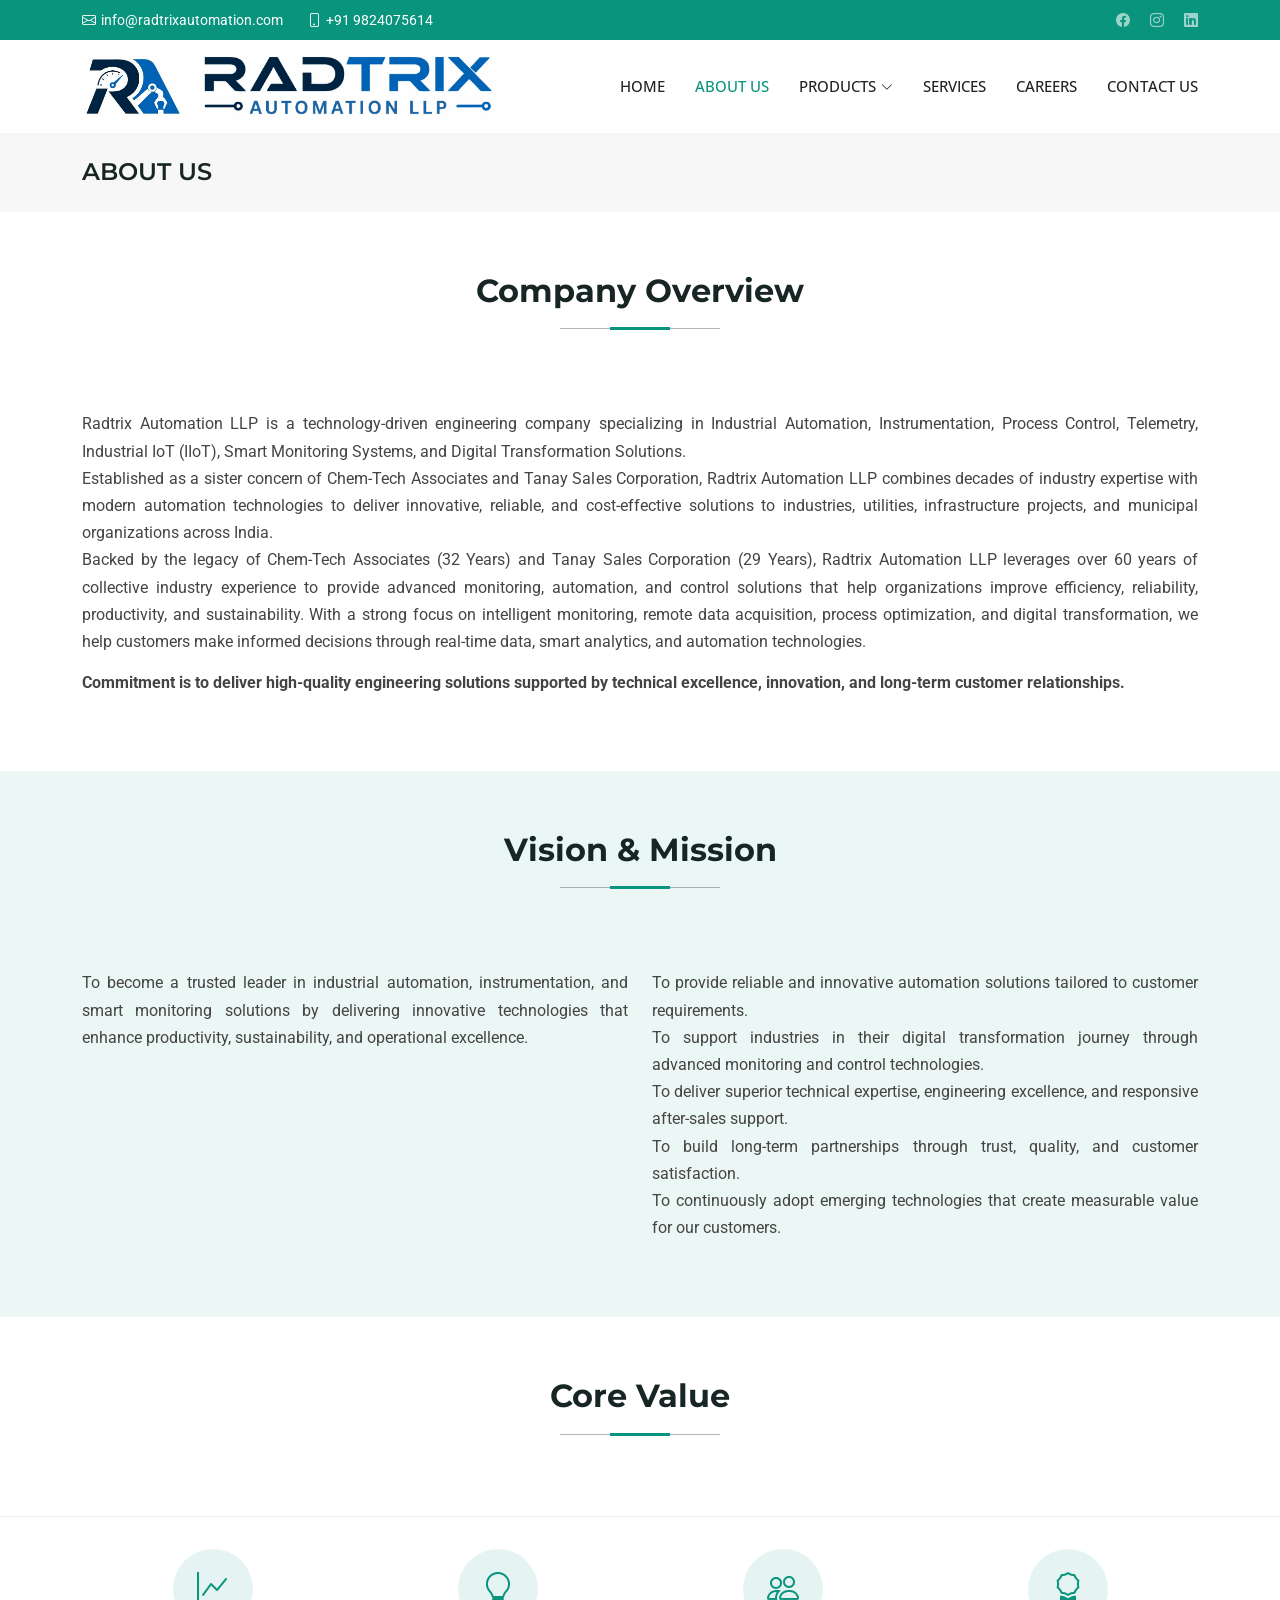
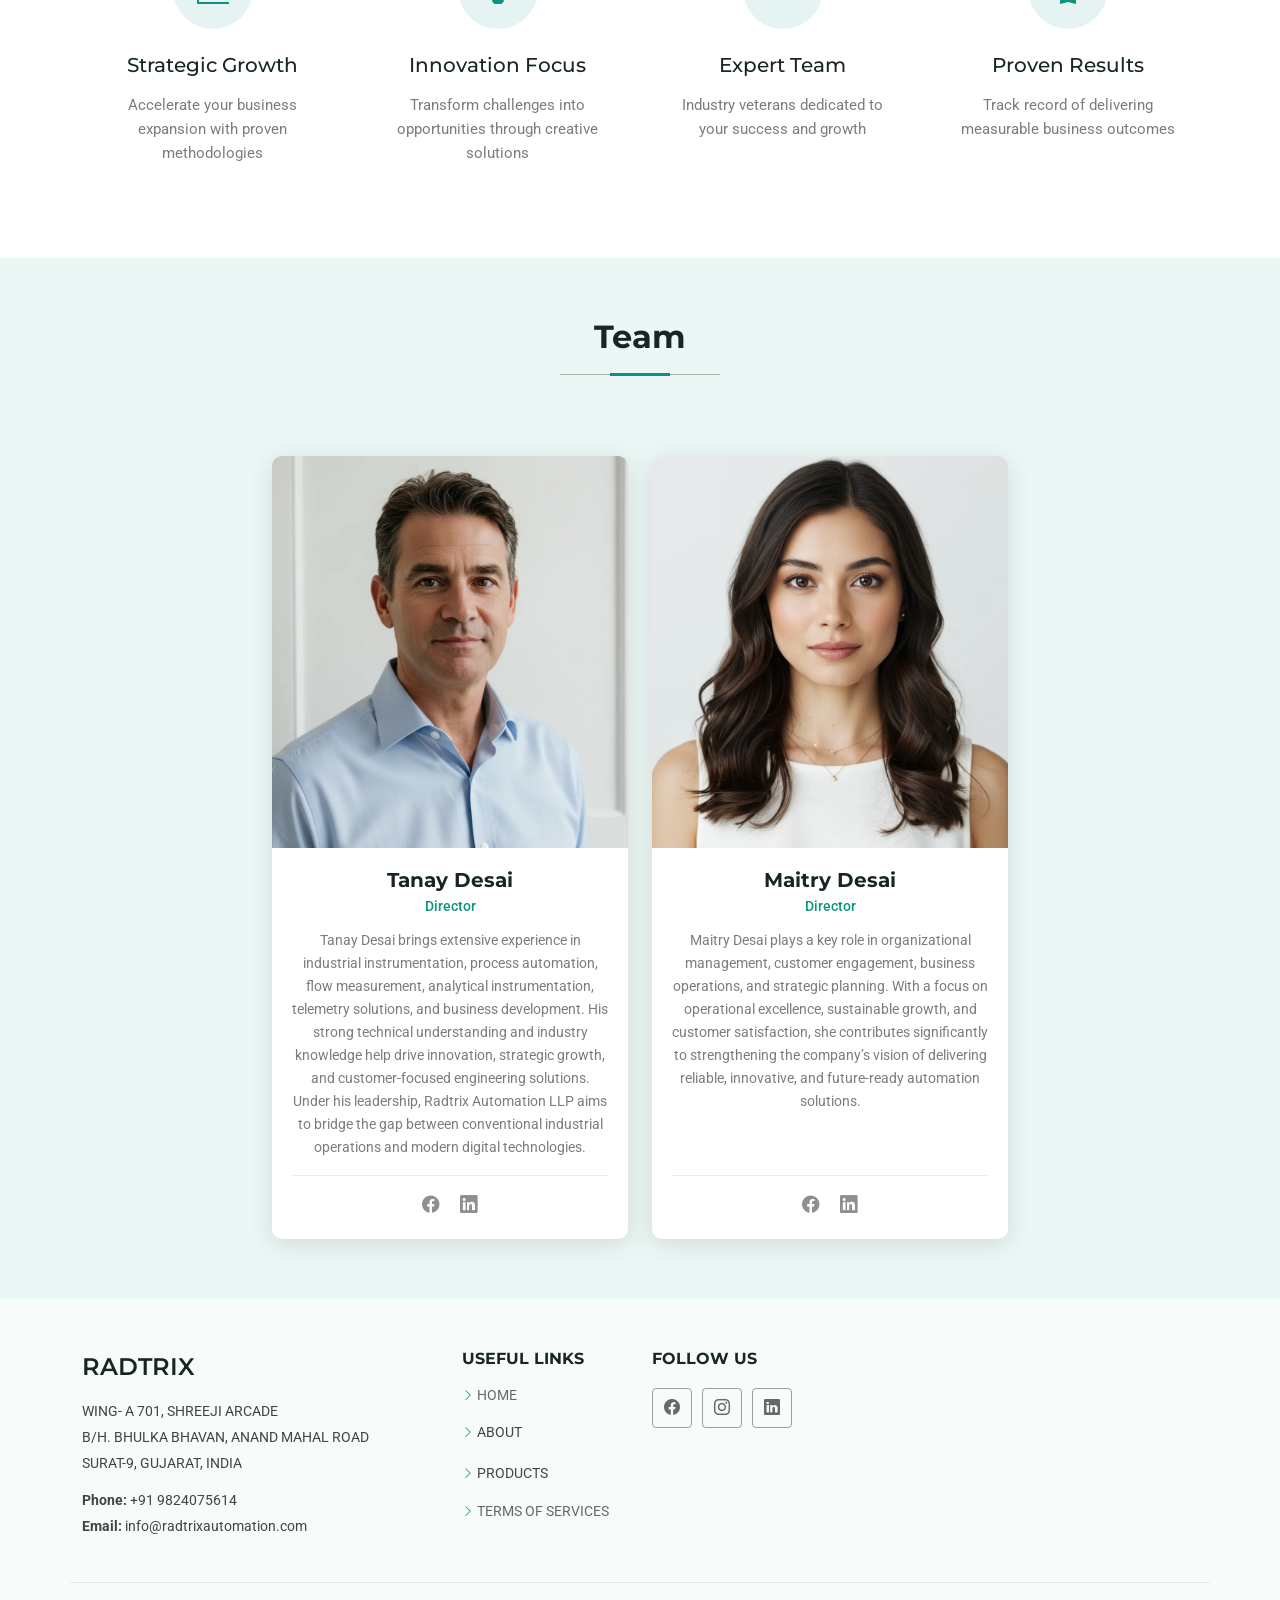
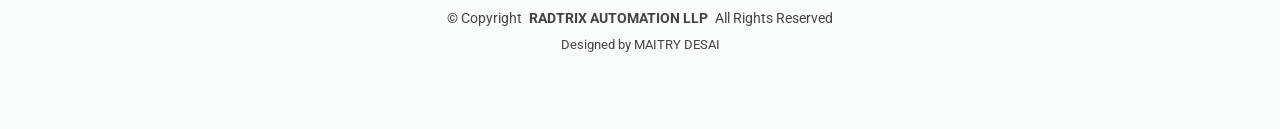
==== about us.html @ 6730e78b "V1" ====
<!DOCTYPE html>
<html lang="en">

<head>
  <meta charset="utf-8">
  <meta content="width=device-width, initial-scale=1.0" name="viewport">
  <title>About Us | RADTRIX</title>
  <meta name="description" content="">
  <meta name="keywords" content="">

  <!-- Favicons -->
  <link href="assets/img/logo.jpg" rel="icon">
  <link href="assets/img/apple-touch-icon.png" rel="apple-touch-icon">

  <!-- Fonts -->
  <link href="https://fonts.googleapis.com" rel="preconnect">
  <link href="https://fonts.gstatic.com" rel="preconnect" crossorigin>
  <link href="https://fonts.googleapis.com/css2?family=Roboto:ital,wght@0,100;0,300;0,400;0,500;0,700;0,900;1,100;1,300;1,400;1,500;1,700;1,900&family=Open+Sans:ital,wght@0,300;0,400;0,500;0,600;0,700;0,800;1,300;1,400;1,500;1,600;1,700;1,800&family=Montserrat:ital,wght@0,100;0,200;0,300;0,400;0,500;0,600;0,700;0,800;0,900;1,100;1,200;1,300;1,400;1,500;1,600;1,700;1,800;1,900&display=swap" rel="stylesheet">

  <!-- Vendor CSS Files -->
  <link href="assets/vendor/bootstrap/css/bootstrap.min.css" rel="stylesheet">
  <link href="assets/vendor/bootstrap-icons/bootstrap-icons.css" rel="stylesheet">
  <link href="assets/vendor/aos/aos.css" rel="stylesheet">
  <link href="assets/vendor/glightbox/css/glightbox.min.css" rel="stylesheet">
  <link href="assets/vendor/swiper/swiper-bundle.min.css" rel="stylesheet">

  <!-- Main CSS File -->
  <link href="assets/css/main.css" rel="stylesheet">

  <!-- =======================================================
  * Template Name: CoreBiz
  * Template URL: https://bootstrapmade.com/corebiz-bootstrap-business-template/
  * Updated: Aug 30 2025 with Bootstrap v5.3.8
  * Author: BootstrapMade.com
  * License: https://bootstrapmade.com/license/
  ======================================================== -->
</head>

<body class="service-details-page">

  <header id="header" class="header sticky-top">

    <div class="topbar d-flex align-items-center dark-background">
      <div class="container d-flex justify-content-center justify-content-md-between">
        <div class="contact-info d-flex align-items-center">
          <i class="bi bi-envelope d-flex align-items-center"><a href="mailto:info@radtrixautomation.com">info@radtrixautomation.com</a></i>
          <i class="bi bi-phone d-flex align-items-center ms-4"><span>+91 9824075614</span></i>
        </div>
        <div class="social-links d-none d-md-flex align-items-center">
          <!-- <a href="#" class="twitter"><i class="bi bi-twitter-x"></i></a> -->
          <a href="#" class="facebook"><i class="bi bi-facebook"></i></a>
          <a href="#" class="instagram"><i class="bi bi-instagram"></i></a>
          <a href="#" class="linkedin"><i class="bi bi-linkedin"></i></a>
        </div>
      </div>
    </div><!-- End Top Bar -->

    <div class="branding d-flex align-items-cente">

      <div class="container position-relative d-flex align-items-center justify-content-between">
        <a href="index.html" class="logo d-flex align-items-center">
          <!-- Uncomment the line below if you also wish to use an image logo -->
          <img src="assets/img/logo.jpg" alt="" width="100" height="200">
           <img src="assets/img/logo1.jpg" alt="" width="300" height="300">
          
        </a>

        <nav id="navmenu" class="navmenu">
          <ul>
            <li><a href="index.html" >HOME</a></li>
            <li><a href="about us.html" class="active">ABOUT US</a></li>
            
            <li class="dropdown"><a href="#"><span>PRODUCTS</span> <i class="bi bi-chevron-down toggle-dropdown"></i></a>
              <ul>
                <li class="dropdown"><a href="#"><span>FLOW</span> <i class="bi bi-chevron-down toggle-dropdown"></i></a>
                  <ul>
                    <li><a href="#">Electromagnetic Flow Meter</a></li>
                    <li><a href="#">2</a></li>
                    <li><a href="#"> 3</a></li>
                    <li><a href="#"> 4</a></li>
                    <li><a href="#"> 5</a></li>
                  </ul>
                </li>
                  <li class="dropdown"><a href="#"><span>PRESSURE</span> <i class="bi bi-chevron-down toggle-dropdown"></i></a>
                  <ul>
                    <li><a href="#"> 1</a></li>
                    <li><a href="#">2</a></li>
                    <li><a href="#"> 3</a></li>
                    <li><a href="#"> 4</a></li>
                    <li><a href="#"> 5</a></li>
                  </ul>
                  </li>
                  <li class="dropdown"><a href="#"><span>TEMPRATURE</span> <i class="bi bi-chevron-down toggle-dropdown"></i></a>
                  <ul>
                    <li><a href="#"> 1</a></li>
                    <li><a href="#">2</a></li>
                    <li><a href="#"> 3</a></li>
                    <li><a href="#"> 4</a></li>
                    <li><a href="#"> 5</a></li>
                  </ul>
                  </li>
                  <li class="dropdown"><a href="#"><span>HUMIDITY</span> <i class="bi bi-chevron-down toggle-dropdown"></i></a>
                  <ul>
                    <li><a href="#"> 1</a></li>
                    <li><a href="#">2</a></li>
                    <li><a href="#"> 3</a></li>
                    <li><a href="#"> 4</a></li>
                    <li><a href="#"> 5</a></li>
                  </ul>
                  </li>
                  <li class="dropdown"><a href="#"><span>AIR VELOCITY</span> <i class="bi bi-chevron-down toggle-dropdown"></i></a>
                  <ul>
                    <li><a href="#"> 1</a></li>
                    <li><a href="#">2</a></li>
                    <li><a href="#"> 3</a></li>
                    <li><a href="#"> 4</a></li>
                    <li><a href="#"> 5</a></li>
                  </ul>
                  </li>
                   <li class="dropdown"><a href="#"><span>LEVEL</span> <i class="bi bi-chevron-down toggle-dropdown"></i></a>
                     <ul>
                    <li><a href="#">VIBRATING LEVEL SWITCH</a></li>
                    <li><a href="#">RF ADMITTANCE LEVEL SWITCH</a></li>
                    <li><a href="#">ROTARY PADDLE SWITCH</a></li>
                    <li><a href="radar.html">RADAR LEVEL TRANSMITTER</a></li>
                    <li><a href="#">ULTRASONIC LEVEL TRANSMITTER</a></li>
                  </ul>
                  </li>
                   <li class="dropdown"><a href="#"><span>WATER QUALITY INSTRUMENTS</span> <i class="bi bi-chevron-down toggle-dropdown"></i></a>
                  <ul>
                    <li><a href="#"> 1</a></li>
                    <li><a href="#">2</a></li>
                    <li><a href="#"> 3</a></li>
                    <li><a href="#"> 4</a></li>
                    <li><a href="#"> 5</a></li>
                  </ul>
                  </li>
                    <li class="dropdown"><a href="#"><span>MOISTURE</span> <i class="bi bi-chevron-down toggle-dropdown"></i></a>
                  <ul>
                    <li><a href="#"> 1</a></li>
                    <li><a href="#">2</a></li>
                    <li><a href="#"> 3</a></li>
                    <li><a href="#"> 4</a></li>
                    <li><a href="#"> 5</a></li>
                  </ul>
                  </li>
                    <li class="dropdown"><a href="#"><span>OTHERS</span> <i class="bi bi-chevron-down toggle-dropdown"></i></a>
                  <ul>
                    <li><a href="#"> 1</a></li>
                    <li><a href="#">2</a></li>
                    <li><a href="#"> 3</a></li>
                    <li><a href="#"> 4</a></li>
                    <li><a href="#"> 5</a></li>
                  </ul>
                  </li>
               
              </ul>
            </li>
            <li><a href="services.html">SERVICES</a></li>
             <li><a href="careers.html">CAREERS</a></li>
            <li><a href="contact us.html">CONTACT US</a></li>
          </ul>
          <i class="mobile-nav-toggle d-xl-none bi bi-list"></i>
        </nav>

      </div>

    </div>

  </header>

  <main class="main">

    <!-- Page Title -->
    <div class="page-title" data-aos="fade">
      <div class="container d-lg-flex justify-content-between align-items-center">
        <h1 class="mb-2 mb-lg-0">ABOUT US</h1>
      
      </div>
    </div><!-- End Page Title -->

<!-- about us Section -->
    <section >
      <!-- company overview Section Title -->
      <div class="container section-title" data-aos="fade-up">
        <h2>Company Overview</h2> 
      </div> 
      <!-- End Section Title -->
      <div class="container" data-aos="fade-up" data-aos-delay="100" >
        <div class="row align-items-stretch">
          <div class="col-lg-12 order-lg-1 order-2" data-aos="fade-right" data-aos-delay="200">
            <div class="contact-form-container">
              <div class="form-intro">
               <p style="text-align: justify; line-height: 1.7;">Radtrix Automation LLP is a technology-driven engineering company specializing in Industrial Automation, Instrumentation, Process Control, Telemetry, Industrial IoT (IIoT), Smart Monitoring Systems, and Digital Transformation Solutions.<br>
Established as a sister concern of Chem-Tech Associates and Tanay Sales Corporation, Radtrix Automation LLP combines decades of industry expertise with modern automation technologies to deliver innovative, reliable, and cost-effective solutions to industries, utilities, infrastructure projects, and municipal organizations across India.<br>
Backed by the legacy of Chem-Tech Associates (32 Years) and Tanay Sales Corporation (29 Years), Radtrix Automation LLP leverages over 60 years of collective industry experience to provide advanced monitoring, automation, and control solutions that help organizations improve efficiency, reliability, productivity, and sustainability.
With a strong focus on intelligent monitoring, remote data acquisition, process optimization, and digital transformation, we help customers make informed decisions through real-time data, smart analytics, and automation technologies.</p>
<p style="text-align: justify;"><strong>Commitment is to deliver high-quality engineering solutions supported by technical excellence, innovation, and long-term customer relationships.</strong> </p>
              </div>
            </div>
          </div>
        </div>
      </div> <!--company overview end-->
    </section>
      <!-- vision & mission Section Title -->
      <section style="background-color: #09947e14;">
      <div class="container section-title" data-aos="fade-up">
        <h2>Vision & Mission</h2> 
      </div>
      <div class="container" data-aos="fade-up" data-aos-delay="100" >
        <div class="row align-items-stretch">
          <div class="col-lg-6 order-lg-1 order-2" data-aos="fade-right" data-aos-delay="200">
            <div class="contact-form-container">
              <div class="form-intro">
               <p style="text-align: justify; line-height: 1.7;">To become a trusted leader in industrial automation, instrumentation, and smart monitoring solutions by delivering innovative technologies that enhance productivity, sustainability, and operational excellence.</p>

              </div>
            </div>
          </div>

          <div class="col-lg-6 order-lg-1 order-2" data-aos="fade-right" data-aos-delay="200">
            <div class="contact-form-container">
              <div class="form-intro">
               <p style="text-align: justify; line-height: 1.7;">To provide reliable and innovative automation solutions tailored to customer requirements.
<br>To support industries in their digital transformation journey through advanced monitoring and control technologies.
<br>To deliver superior technical expertise, engineering excellence, and responsive after-sales support.
<br>To build long-term partnerships through trust, quality, and customer satisfaction.
<br>To continuously adopt emerging technologies that create measurable value for our customers.</p>

              </div>
            </div>
          </div>
        </div>
      </div> <!--vision mission end-->
      </section>
      <!--core value start-->
      <section >
        <div class="container section-title" data-aos="fade-up">
        <h2>Core Value</h2> 
      </div>
      <section id="hero" class="hero section">
      <div class="hero-content">
         <div class="hero-features">
          <div class="container">
            <div class="row">
              <div class="col-lg-3 col-md-6" data-aos="fade-up" data-aos-delay="100">
                <div class="feature-item">
                  <div class="icon">
                    <i class="bi bi-graph-up"></i>
                  </div>
                  <h4>Strategic Growth</h4>
                  <p>Accelerate your business expansion with proven methodologies</p>
                </div>
              </div>
              <div class="col-lg-3 col-md-6" data-aos="fade-up" data-aos-delay="200">
                <div class="feature-item">
                  <div class="icon">
                    <i class="bi bi-lightbulb"></i>
                  </div>
                  <h4>Innovation Focus</h4>
                  <p>Transform challenges into opportunities through creative solutions</p>
                </div>
              </div>
              <div class="col-lg-3 col-md-6" data-aos="fade-up" data-aos-delay="300">
                <div class="feature-item">
                  <div class="icon">
                    <i class="bi bi-people"></i>
                  </div>
                  <h4>Expert Team</h4>
                  <p>Industry veterans dedicated to your success and growth</p>
                </div>
              </div>
              <div class="col-lg-3 col-md-6" data-aos="fade-up" data-aos-delay="400">
                <div class="feature-item">
                  <div class="icon">
                    <i class="bi bi-award"></i>
                  </div>
                  <h4>Proven Results</h4>
                  <p>Track record of delivering measurable business outcomes</p>
                </div>
              </div>
            </div>
          </div>
        </div>
      </div>
      </section>
       
      </section>

       <!-- Team Section -->
    <section id="team" class="team section" style="background-color: #09947e14;">

      <div class="container section-title" data-aos="fade-up">
        <h2>Team</h2>
      </div>
      <div class="container" data-aos="fade-up" data-aos-delay="100">
        
        <div class="row gy-2 justify-content-center" >
          <div class="col-lg-4 col-md-6" data-aos="fade-up" data-aos-delay="100">
            <div class="member-card">
              <div class="member-image-wrapper">
                <img src="assets/img/person/person-m-2.webp" class="img-fluid" alt="Team Member">
              </div>
             <div class="member-content">
                <h4 class="member-name">Tanay Desai</h4>
                <span class="member-role">Director</span>
                <p class="member-bio">Tanay Desai brings extensive experience in industrial instrumentation, process automation, flow measurement, analytical instrumentation, telemetry solutions, and business development. His strong technical understanding and industry knowledge help drive innovation, strategic growth, and customer-focused engineering solutions. Under his leadership, Radtrix Automation LLP aims to bridge the gap between conventional industrial operations and modern digital technologies.</p>
                <div class="member-socials">
                  <a href="#"><i class="bi bi-facebook"></i></a>
                  <a href="#"><i class="bi bi-linkedin"></i></a>
                
                </div>
              </div>
            </div>
          </div><!-- End Team Member -->

          <div class="col-lg-4 col-md-6" data-aos="fade-up" data-aos-delay="200">
            <div class="member-card">
              <div class="member-image-wrapper">
                <img src="assets/img/person/person-f-1.webp" class="img-fluid" alt="Team Member">
              </div>
              <div class="member-content">
                <h4 class="member-name">Maitry Desai</h4>
                <span class="member-role">Director</span>
                <p class="member-bio">Maitry Desai plays a key role in organizational management, customer engagement, business operations, and strategic planning. With a focus on operational excellence, sustainable growth, and customer satisfaction, she contributes significantly to strengthening the company’s vision of delivering reliable, innovative, and future-ready automation solutions.</p>
                <div class="member-socials">
                  <a href="#"><i class="bi bi-facebook"></i></a>
                  <a href="#"><i class="bi bi-linkedin"></i></a>
                  
                </div>
              </div>
            </div>
          </div><!-- End Team Member -->
        </div>
      </div>
    </section><!-- /Team Section -->

    

  </main>

  <footer id="footer" class="footer light-background">

    <!-- <div class="footer-newsletter">
      <div class="container">
        <div class="row justify-content-center text-center">
          <div class="col-lg-6">
            <h4>Join Our Newsletter</h4>
            <p>Subscribe to our newsletter and receive the latest news about our products and services!</p>
            <form action="forms/newsletter.php" method="post" class="php-email-form">
              <div class="newsletter-form"><input type="email" name="email"><input type="submit" value="Subscribe"></div>
              <div class="loading">Loading</div>
              <div class="error-message"></div>
              <div class="sent-message">Your subscription request has been sent. Thank you!</div>
            </form>
          </div>
        </div>
      </div>
    </div> -->

    <div class="container footer-top">
      <div class="row gy-4">
        <div class="col-lg-4 col-md-6 footer-about">
          <a href="index.html" class="d-flex align-items-center">
            <span class="sitename">RADTRIX </span>
          </a>
          <div class="footer-contact pt-3">
            <p style="text-transform: uppercase;">Wing- A 701, Shreeji Arcade</p>
            <p style="text-transform: uppercase;">B/h. Bhulka Bhavan, Anand mahal Road</p>
            <p style="text-transform: uppercase;">Surat-9, Gujarat, India</p>
            <p class="mt-3"><strong>Phone:</strong> <span>+91 9824075614</span></p>
            <p><strong>Email:</strong> <span>info@radtrixautomation.com</span></p>
          </div>
        </div>

        <div class="col-lg-2 col-md-3 footer-links">
          <h4 style="text-transform: uppercase;">Useful Links</h4>
          <ul>
            <li><i class="bi bi-chevron-right"></i> <a href="index.html">  HOME</a></li>
            <li><i class="bi bi-chevron-right"></i> <a href="about us.html"></a>ABOUT</li>
            <li><i class="bi bi-chevron-right"></i> <a href="products.html"></a>PRODUCTS</li>
            <li><i class="bi bi-chevron-right"></i> <a href="#">TERMS OF SERVICES</a></li>
          </ul>
        </div>

        <!-- <div class="col-lg-2 col-md-3 footer-links">
          <h4>Our Services</h4>
          <ul>
            <li><i class="bi bi-chevron-right"></i> <a href="#">Web Design</a></li>
            <li><i class="bi bi-chevron-right"></i> <a href="#">Web Development</a></li>
            <li><i class="bi bi-chevron-right"></i> <a href="#">Product Management</a></li>
            <li><i class="bi bi-chevron-right"></i> <a href="#">Marketing</a></li>
          </ul>
        </div> -->

        <div class="col-lg-4 col-md-12">
          <h4 style="text-transform: uppercase;">Follow Us</h4>
          <div class="social-links d-flex">
            <a href=""><i class="bi bi-facebook"></i></a>
            <a href=""><i class="bi bi-instagram"></i></a>
            <a href=""><i class="bi bi-linkedin"></i></a>
          </div>
        </div>

      </div>
    </div>

    <div class="container copyright text-center mt-4">
      <p>© <span>Copyright</span> <strong class="px-1 sitename">RADTRIX AUTOMATION LLP</strong> <span>All Rights Reserved</span></p>
      <div class="credits">
        <!-- All the links in the footer should remain intact. -->
        <!-- You can delete the links only if you've purchased the pro version. -->
        <!-- Licensing information: https://bootstrapmade.com/license/ -->
        <!-- Purchase the pro version with working PHP/AJAX contact form: [buy-url] -->
        Designed by <a >MAITRY DESAI</a> <a href="https://bootstrapmade.com/tools/"></a>
      </div>
    </div>

  </footer>

  <!-- Scroll Top -->
  <a href="#" id="scroll-top" class="scroll-top d-flex align-items-center justify-content-center"><i class="bi bi-arrow-up-short"></i></a>

  <!-- Preloader -->
  <div id="preloader">
    <div></div>
    <div></div>
    <div></div>
    <div></div>
  </div>

  <!-- Vendor JS Files -->
  <script src="assets/vendor/bootstrap/js/bootstrap.bundle.min.js"></script>
  <script src="assets/vendor/php-email-form/validate.js"></script>
  <script src="assets/vendor/aos/aos.js"></script>
  <script src="assets/vendor/glightbox/js/glightbox.min.js"></script>
  <script src="assets/vendor/purecounter/purecounter_vanilla.js"></script>
  <script src="assets/vendor/waypoints/noframework.waypoints.js"></script>
  <script src="assets/vendor/swiper/swiper-bundle.min.js"></script>
  <script src="assets/vendor/imagesloaded/imagesloaded.pkgd.min.js"></script>
  <script src="assets/vendor/isotope-layout/isotope.pkgd.min.js"></script>

  <!-- Main JS File -->
  <script src="assets/js/main.js"></script>

</body>

</html>
---- assets/css/main.css ----
/**
* Template Name: CoreBiz
* Template URL: https://bootstrapmade.com/corebiz-bootstrap-business-template/
* Updated: Aug 30 2025 with Bootstrap v5.3.8
* Author: BootstrapMade.com
* License: https://bootstrapmade.com/license/
*/

@charset "UTF-8";

/*--------------------------------------------------------------
# Font & Color Variables
# Help: https://bootstrapmade.com/color-system/
--------------------------------------------------------------*/
/* Fonts */
:root {
  --default-font: "Roboto",  system-ui, -apple-system, "Segoe UI", Roboto, "Helvetica Neue", Arial, "Noto Sans", "Liberation Sans", sans-serif, "Apple Color Emoji", "Segoe UI Emoji", "Segoe UI Symbol", "Noto Color Emoji";
  --heading-font: "Montserrat",  sans-serif;
  --nav-font: "Open Sans",  sans-serif;
}

/* Global Colors - The following color variables are used throughout the website. Updating them here will change the color scheme of the entire website */
:root { 
  --background-color: #ffffff; /* Background color for the entire website, including individual sections */
  --default-color: #444444; /* Default color used for the majority of the text content across the entire website */
  --heading-color: #172624; /* Color for headings, subheadings and title throughout the website */
  --accent-color: #09947d; /* Accent color that represents your brand on the website. It's used for buttons, links, and other elements that need to stand out */
  --surface-color: #ffffff; /* The surface color is used as a background of boxed elements within sections, such as cards, icon boxes, or other elements that require a visual separation from the global background. */
  --contrast-color: #ffffff; /* Contrast color for text, ensuring readability against backgrounds of accent, heading, or default colors. */
}

/* Nav Menu Colors - The following color variables are used specifically for the navigation menu. They are separate from the global colors to allow for more customization options */
:root {
  --nav-color: #222222;  /* The default color of the main navmenu links */
  --nav-hover-color: #09947d; /* Applied to main navmenu links when they are hovered over or active */
  --nav-mobile-background-color: #ffffff; /* Used as the background color for mobile navigation menu */
  --nav-dropdown-background-color: #ffffff; /* Used as the background color for dropdown items that appear when hovering over primary navigation items */
  --nav-dropdown-color: #222222; /* Used for navigation links of the dropdown items in the navigation menu. */
  --nav-dropdown-hover-color: #09947d; /* Similar to --nav-hover-color, this color is applied to dropdown navigation links when they are hovered over. */
}

/* Color Presets - These classes override global colors when applied to any section or element, providing reuse of the sam color scheme. */

.light-background {
  --background-color: #f7fbfa;
  --surface-color: #ffffff;
}

.dark-background {
  --background-color: #09947d;
  --default-color: #ffffff;
  --heading-color: #ffffff;
  --surface-color: #252525;
  --contrast-color: #ffffff;
}

/* Smooth scroll */
:root {
  scroll-behavior: smooth;
}

/*--------------------------------------------------------------
# General Styling & Shared Classes
--------------------------------------------------------------*/
body {
  color: var(--default-color);
  background-color: var(--background-color);
  font-family: var(--default-font);
}

a {
  color: var(--accent-color);
  text-decoration: none;
  transition: 0.3s;
}

a:hover {
  color: color-mix(in srgb, var(--accent-color), transparent 25%);
  text-decoration: none;
}

h1,
h2,
h3,
h4,
h5,
h6 {
  color: var(--heading-color);
  font-family: var(--heading-font);
}

/* PHP Email Form Messages
------------------------------*/
.php-email-form .error-message {
  display: none;
  background: #df1529;
  color: #ffffff;
  text-align: left;
  padding: 15px;
  margin-bottom: 24px;
  font-weight: 600;
}

.php-email-form .sent-message {
  display: none;
  color: #ffffff;
  background: #059652;
  text-align: center;
  padding: 15px;
  margin-bottom: 24px;
  font-weight: 600;
}

.php-email-form .loading {
  display: none;
  background: var(--surface-color);
  text-align: center;
  padding: 15px;
  margin-bottom: 24px;
}

.php-email-form .loading:before {
  content: "";
  display: inline-block;
  border-radius: 50%;
  width: 24px;
  height: 24px;
  margin: 0 10px -6px 0;
  border: 3px solid var(--accent-color);
  border-top-color: var(--surface-color);
  animation: php-email-form-loading 1s linear infinite;
}

@keyframes php-email-form-loading {
  0% {
    transform: rotate(0deg);
  }

  100% {
    transform: rotate(360deg);
  }
}

/*--------------------------------------------------------------
# Global Header
--------------------------------------------------------------*/
.header {
  color: var(--default-color); 
  transition: all 0.5s;
  z-index: 997;
  background-color: var(--background-color);
}

.header .topbar {
  background-color: var(--background-color);
  height: 40px;
  padding: 0;
  font-size: 14px;
  transition: all 0.5s;
}

.header .topbar .contact-info i {
  font-style: normal;
  color: var(--contrast-color);
}

.header .topbar .contact-info i a,
.header .topbar .contact-info i span {
  padding-left: 5px;
  color: var(--contrast-color);
}

@media (max-width: 575px) {

  .header .topbar .contact-info i a,
  .header .topbar .contact-info i span {
    font-size: 13px;
  }
}

.header .topbar .contact-info i a {
  line-height: 0;
  transition: 0.3s;
}

.header .topbar .contact-info i a:hover {
  color: var(--contrast-color);
  text-decoration: underline;
}

.header .topbar .social-links a {
  color: color-mix(in srgb, var(--contrast-color), transparent 40%);
  line-height: 0;
  transition: 0.3s;
  margin-left: 20px;
}

.header .topbar .social-links a:hover {
  color: var(--contrast-color);
}

.header .branding {
  min-height: 60px;
  padding: 10px 0;
}

.header .logo {
  line-height: 1;
}

.header .logo img {
  margin-right: 15px;
  border: none;
  border-radius: 0;
  box-shadow: none;
  height: auto;
  max-width: 100%;
}

.header .logo1 img {
  margin-right: 15px;
  border: none;
  border-radius: 0;
  box-shadow: none;
  height: auto;
  max-width: 100%;
  margin-top: auto;
}

.header .logo h1 {
  font-size: 30px;
  margin: 0;
  font-weight: 700;
  color: var(--heading-color);
}

.scrolled .header {
  box-shadow: 0px 0 18px rgba(0, 0, 0, 0.1);
}

.scrolled .header .topbar {
  height: 0;
  visibility: hidden;
  overflow: hidden;
}

/*--------------------------------------------------------------
# Navigation Menu
--------------------------------------------------------------*/
/* Navmenu - Desktop */
@media (min-width: 1200px) {
  .navmenu {
    padding: 0;
  }

  .navmenu ul {
    margin: 0;
    padding: 0;
    display: flex;
    list-style: none;
    align-items: center;
  }

  .navmenu li {
    position: relative;
  }

  .navmenu a,
  .navmenu a:focus {
    color: var(--nav-color);
    padding: 18px 15px;
    font-size: 15px;
    font-family: var(--nav-font);
    font-weight: 500;
    display: flex;
    align-items: center;
    justify-content: space-between;
    white-space: nowrap;
    transition: 0.3s;
  }

  .navmenu a i,
  .navmenu a:focus i {
    font-size: 12px;
    line-height: 0;
    margin-left: 5px;
    transition: 0.3s;
  }

  .navmenu li:last-child a {
    padding-right: 0;
  }

  .navmenu li:hover>a,
  .navmenu .active,
  .navmenu .active:focus {
    color: var(--nav-hover-color);
  }

  .navmenu .dropdown ul {
    margin: 0;
    padding: 10px 0;
    background: var(--nav-dropdown-background-color);
    display: block;
    position: absolute;
    visibility: hidden;
    left: 14px;
    top: 130%;
    opacity: 0;
    transition: 0.3s;
    border-radius: 4px;
    z-index: 99;
    box-shadow: 0px 0px 30px rgba(0, 0, 0, 0.1);
  }

  .navmenu .dropdown ul li {
    min-width: 200px;
  }

  .navmenu .dropdown ul a {
    padding: 10px 20px;
    font-size: 15px;
    text-transform: none;
    color: var(--nav-dropdown-color);
  }

  .navmenu .dropdown ul a i {
    font-size: 12px;
  }

  .navmenu .dropdown ul a:hover,
  .navmenu .dropdown ul .active:hover,
  .navmenu .dropdown ul li:hover>a {
    color: var(--nav-dropdown-hover-color);
  }

  .navmenu .dropdown:hover>ul {
    opacity: 1;
    top: 100%;
    visibility: visible;
  }

  .navmenu .dropdown .dropdown ul {
    top: 0;
    left: -90%;
    visibility: hidden;
  }

  .navmenu .dropdown .dropdown:hover>ul {
    opacity: 1;
    top: 0;
    left: -100%;
    visibility: visible;
  }
}

/* Navmenu - Mobile */
@media (max-width: 1199px) {
  .mobile-nav-toggle {
    color: var(--nav-color);
    font-size: 28px;
    line-height: 0;
    margin-right: 10px;
    cursor: pointer;
    transition: color 0.3s;
  }

  .navmenu {
    padding: 0;
    z-index: 9997;
  }

  .navmenu ul {
    display: none;
    list-style: none;
    position: absolute;
    inset: 60px 20px 20px 20px;
    padding: 10px 0;
    margin: 0;
    border-radius: 6px;
    background-color: var(--nav-mobile-background-color);
    overflow-y: auto;
    transition: 0.3s;
    z-index: 9998;
    box-shadow: 0px 0px 30px rgba(0, 0, 0, 0.1);
  }

  .navmenu a,
  .navmenu a:focus {
    color: var(--nav-dropdown-color);
    padding: 10px 20px;
    font-family: var(--nav-font);
    font-size: 17px;
    font-weight: 500;
    display: flex;
    align-items: center;
    justify-content: space-between;
    white-space: nowrap;
    transition: 0.3s;
  }

  .navmenu a i,
  .navmenu a:focus i {
    font-size: 12px;
    line-height: 0;
    margin-left: 5px;
    width: 30px;
    height: 30px;
    display: flex;
    align-items: center;
    justify-content: center;
    border-radius: 50%;
    transition: 0.3s;
    background-color: color-mix(in srgb, var(--accent-color), transparent 90%);
  }

  .navmenu a i:hover,
  .navmenu a:focus i:hover {
    background-color: var(--accent-color);
    color: var(--contrast-color);
  }

  .navmenu a:hover,
  .navmenu .active,
  .navmenu .active:focus {
    color: var(--nav-dropdown-hover-color);
  }

  .navmenu .active i,
  .navmenu .active:focus i {
    background-color: var(--accent-color);
    color: var(--contrast-color);
    transform: rotate(180deg);
  }

  .navmenu .dropdown ul {
    position: static;
    display: none;
    z-index: 99;
    padding: 10px 0;
    margin: 10px 20px;
    background-color: var(--nav-dropdown-background-color);
    border: 1px solid color-mix(in srgb, var(--default-color), transparent 90%);
    box-shadow: none;
    transition: all 0.5s ease-in-out;
  }

  .navmenu .dropdown ul ul {
    background-color: rgba(33, 37, 41, 0.1);
  }

  .navmenu .dropdown>.dropdown-active {
    display: block;
    background-color: rgba(33, 37, 41, 0.03);
  }

  .mobile-nav-active {
    overflow: hidden;
  }

  .mobile-nav-active .mobile-nav-toggle {
    color: #fff;
    position: absolute;
    font-size: 32px;
    top: 15px;
    right: 15px;
    margin-right: 0;
    z-index: 9999;
  }

  .mobile-nav-active .navmenu {
    position: fixed;
    overflow: hidden;
    inset: 0;
    background: rgba(33, 37, 41, 0.8);
    transition: 0.3s;
  }

  .mobile-nav-active .navmenu>ul {
    display: block;
  }
}

/*--------------------------------------------------------------
# Global Footer
--------------------------------------------------------------*/
.footer {
  color: var(--default-color);
  background-color: var(--background-color);
  font-size: 14px;
  padding-bottom: 50px;
  position: relative;
}

.footer .footer-newsletter {
  background-color: color-mix(in srgb, var(--accent-color), transparent 96%);
  padding: 50px 0;
}

.footer .footer-newsletter h4 {
  font-size: 24px;
}

.footer .footer-newsletter .newsletter-form {
  margin-top: 30px;
  margin-bottom: 15px;
  padding: 6px 8px;
  position: relative;
  background-color: var(--surface-color);
  border: 1px solid color-mix(in srgb, var(--accent-color), transparent 80%);
  box-shadow: 0px 2px 25px rgba(0, 0, 0, 0.1);
  display: flex;
  transition: 0.3s;
  border-radius: 4px;
}

.footer .footer-newsletter .newsletter-form:focus-within {
  border-color: var(--accent-color);
}

.footer .footer-newsletter .newsletter-form input[type=email] {
  border: 0;
  padding: 4px;
  width: 100%;
  background-color: var(--surface-color);
  color: var(--default-color);
}

.footer .footer-newsletter .newsletter-form input[type=email]:focus-visible {
  outline: none;
}

.footer .footer-newsletter .newsletter-form input[type=submit] {
  border: 0;
  font-size: 16px;
  padding: 0 20px;
  margin: -7px -8px -7px 0;
  background: var(--accent-color);
  color: var(--contrast-color);
  transition: 0.3s;
  border-radius: 0 4px 4px 0;
}

.footer .footer-newsletter .newsletter-form input[type=submit]:hover {
  background: color-mix(in srgb, var(--accent-color), transparent 20%);
}

.footer .footer-top {
  padding-top: 50px;
}

.footer .social-links a {
  display: flex;
  align-items: center;
  justify-content: center;
  width: 40px;
  height: 40px;
  border-radius: 4px;
  border: 1px solid color-mix(in srgb, var(--default-color), transparent 50%);
  font-size: 16px;
  color: color-mix(in srgb, var(--default-color), transparent 20%);
  margin-right: 10px;
  transition: 0.3s;
}

.footer .social-links a:hover {
  color: var(--accent-color);
  border-color: var(--accent-color);
}

.footer h4 {
  font-size: 16px;
  font-weight: bold;
  position: relative;
  padding-bottom: 12px;
}

.footer .footer-links {
  margin-bottom: 30px;
}

.footer .footer-links ul {
  list-style: none;
  padding: 0;
  margin: 0;
}

.footer .footer-links ul i {
  margin-right: 3px;
  font-size: 12px;
  line-height: 0;
  color: var(--accent-color);
}

.footer .footer-links ul li {
  padding: 10px 0;
  display: flex;
  align-items: center;
}

.footer .footer-links ul li:first-child {
  padding-top: 0;
}

.footer .footer-links ul a {
  display: inline-block;
  color: color-mix(in srgb, var(--default-color), transparent 20%);
  line-height: 1;
}

.footer .footer-links ul a:hover {
  color: var(--accent-color);
}

.footer .footer-about a {
  color: var(--heading-color);
  font-size: 24px;
  font-weight: 600;
  font-family: var(--heading-font);
}

.footer .footer-contact p {
  margin-bottom: 5px;
}

.footer .copyright {
  padding-top: 25px;
  padding-bottom: 25px;
  border-top: 1px solid color-mix(in srgb, var(--default-color), transparent 90%);
}

.footer .copyright p {
  margin-bottom: 0;
}

.footer .credits {
  margin-top: 6px;
  font-size: 13px;
}

/*--------------------------------------------------------------
# Preloader
--------------------------------------------------------------*/
#preloader {
  position: fixed;
  inset: 0;
  z-index: 9999;
  overflow: hidden;
  background-color: var(--background-color);
  transition: all 0.6s ease-out;
  width: 100%;
  height: 100vh;
  display: flex;
  align-items: center;
  justify-content: center;
}

#preloader div {
  width: 13px;
  height: 13px;
  background-color: var(--accent-color);
  border-radius: 50%;
  animation-timing-function: cubic-bezier(0, 1, 1, 0);
  position: absolute;
  left: 50%;
}

#preloader div:nth-child(1) {
  left: calc(50% + 8px);
  animation: animate-preloader-1 0.6s infinite;
}

#preloader div:nth-child(2) {
  left: calc(50% + 8px);
  animation: animate-preloader-2 0.6s infinite;
}

#preloader div:nth-child(3) {
  left: calc(50% + 32px);
  animation: animate-preloader-2 0.6s infinite;
}

#preloader div:nth-child(4) {
  left: calc(50% + 56px);
  animation: animate-preloader-3 0.6s infinite;
}

@keyframes animate-preloader-1 {
  0% {
    transform: scale(0);
  }

  100% {
    transform: scale(1);
  }
}

@keyframes animate-preloader-3 {
  0% {
    transform: scale(1);
  }

  100% {
    transform: scale(0);
  }
}

@keyframes animate-preloader-2 {
  0% {
    transform: translate(0, 0);
  }

  100% {
    transform: translate(24px, 0);
  }
}

/*--------------------------------------------------------------
# Scroll Top Button
--------------------------------------------------------------*/
.scroll-top {
  position: fixed;
  visibility: hidden;
  opacity: 0;
  right: 15px;
  bottom: 15px;
  z-index: 99999;
  background-color: var(--accent-color);
  width: 40px;
  height: 40px;
  border-radius: 4px;
  transition: all 0.4s;
}

.scroll-top i {
  font-size: 24px;
  color: var(--contrast-color);
  line-height: 0;
}

.scroll-top:hover {
  background-color: color-mix(in srgb, var(--accent-color), transparent 20%);
  color: var(--contrast-color);
}

.scroll-top.active {
  visibility: visible;
  opacity: 1;
}

/*--------------------------------------------------------------
# Disable aos animation delay on mobile devices
--------------------------------------------------------------*/
@media screen and (max-width: 768px) {
  [data-aos-delay] {
    transition-delay: 0 !important;
  }
}

/*--------------------------------------------------------------
# Global Page Titles & Breadcrumbs
--------------------------------------------------------------*/
.page-title {
  --background-color: color-mix(in srgb, var(--default-color), transparent 96%);
  color: var(--default-color);
  background-color: var(--background-color);
  padding: 25px 0;
  position: relative;
}

.page-title h1 {
  font-size: 24px;
  font-weight: 600;
}

.page-title .breadcrumbs ol {
  display: flex;
  flex-wrap: wrap;
  list-style: none;
  padding: 0;
  margin: 0;
  font-size: 14px;
  font-weight: 400;
}

.page-title .breadcrumbs ol li+li {
  padding-left: 10px;
}

.page-title .breadcrumbs ol li+li::before {
  content: "/";
  display: inline-block;
  padding-right: 10px;
  color: color-mix(in srgb, var(--default-color), transparent 70%);
}

/*--------------------------------------------------------------
# Global Sections
--------------------------------------------------------------*/
section,
.section {
  color: var(--default-color);
  background-color: var(--background-color);
  padding: 60px 0;
  scroll-margin-top: 78px;
  overflow: clip;
}

@media (max-width: 1199px) {

  section,
  .section {
    scroll-margin-top: 60px;
  }
}

/*--------------------------------------------------------------
# Global Section Titles
--------------------------------------------------------------*/
.section-title {
  text-align: center;
  padding-bottom: 60px;
  position: relative;
}

.section-title h2 {
  font-size: 32px;
  font-weight: 700;
  margin-bottom: 20px;
  padding-bottom: 20px;
  position: relative;
}

.section-title h2:before {
  content: "";
  position: absolute;
  display: block;
  width: 160px;
  height: 1px;
  background: color-mix(in srgb, var(--default-color), transparent 60%);
  left: 0;
  right: 0;
  bottom: 1px;
  margin: auto;
}

.section-title h2::after {
  content: "";
  position: absolute;
  display: block;
  width: 60px;
  height: 3px;
  background: var(--accent-color);
  left: 0;
  right: 0;
  bottom: 0;
  margin: auto;
}

.section-title p {
  margin-bottom: 0;
}
/*--------------------------------------------------------------
# Hero Section
--------------------------------------------------------------*/
.hero {
  padding: 0;
  background: linear-gradient(135deg, var(--surface-color) 0%, color-mix(in srgb, var(--accent-color), transparent 95%) 100%);
  position: relative;
  overflow: hidden;
}

.hero .hero-content {
  position: relative;
  z-index: 2;
}

.hero .hero-content .content {
  padding: 80px 0;
}

.hero .hero-content .content h1 {
  font-size: 2.5rem;
  font-weight: 700;
  margin-bottom: 2rem;
  color: var(--heading-color);
}

@media (max-width: 768px) {
  .hero .hero-content .content h1 {
    font-size: 2.5rem;
  }
}

.hero .hero-content .content p {
  font-size: 1.125rem;
  line-height: 1.7;
  color: color-mix(in srgb, var(--default-color), transparent 20%);
  margin-bottom: 3rem;
  max-width: 90%;
}

.hero .hero-content .content .cta-group {
  display: flex;
  align-items: center;
  gap: 2rem;
  flex-wrap: wrap;
}

.hero .hero-content .content .cta-group .btn-primary {
  background: var(--accent-color);
  color: var(--contrast-color);
  padding: 1rem 2.5rem;
  border-radius: 8px;
  font-weight: 500;
  font-size: 1rem;
  text-decoration: none;
  transition: all 0.3s ease;
  border: none;
  display: inline-block;
}

.hero .hero-content .content .cta-group .btn-primary:hover {
  background: color-mix(in srgb, var(--accent-color), black 10%);
  transform: translateY(-2px);
  box-shadow: 0 8px 25px color-mix(in srgb, var(--accent-color), transparent 70%);
}

.hero .hero-content .content .cta-group .btn-secondary {
  display: flex;
  align-items: center;
  gap: 0.75rem;
  color: var(--heading-color);
  text-decoration: none;
  font-weight: 500;
  transition: all 0.3s ease;
}

.hero .hero-content .content .cta-group .btn-secondary i {
  font-size: 1.5rem;
  color: var(--accent-color);
  transition: all 0.3s ease;
}

.hero .hero-content .content .cta-group .btn-secondary:hover {
  color: var(--accent-color);
}

.hero .hero-content .content .cta-group .btn-secondary:hover i {
  transform: scale(1.1);
}

.hero .hero-content .hero-image {
  position: relative;
  padding: 80px 0;
}

.hero .hero-content .hero-image img {
  border-radius: 12px;
  box-shadow: 0 20px 60px color-mix(in srgb, var(--default-color), transparent 85%);
  width: 100%;
  height: auto;
}

.hero .hero-content .hero-image .floating-card {
  position: absolute;
  bottom: 40px;
  left: -40px;
  background: var(--surface-color);
  padding: 2rem;
  border-radius: 12px;
  box-shadow: 0 15px 40px color-mix(in srgb, var(--default-color), transparent 85%);
  backdrop-filter: blur(10px);
}

@media (max-width: 768px) {
  .hero .hero-content .hero-image .floating-card {
    left: 20px;
    bottom: 20px;
    padding: 1.5rem;
  }
}

.hero .hero-content .hero-image .floating-card .card-content {
  display: flex;
  gap: 2rem;
}

@media (max-width: 576px) {
  .hero .hero-content .hero-image .floating-card .card-content {
    flex-direction: column;
    gap: 1rem;
  }
}

.hero .hero-content .hero-image .floating-card .metric {
  text-align: center;
}

.hero .hero-content .hero-image .floating-card .metric .number {
  display: block;
  font-size: 2rem;
  font-weight: 600;
  color: var(--accent-color);
  line-height: 1;
}

.hero .hero-content .hero-image .floating-card .metric .label {
  font-size: 0.875rem;
  color: color-mix(in srgb, var(--default-color), transparent 30%);
  margin-top: 0.25rem;
}

.hero .hero-features {
  background: var(--surface-color);
  /* padding: 4rem 0; */
  border-top: 1px solid color-mix(in srgb, var(--default-color), transparent 90%);
}

.hero .hero-features .feature-item {
  text-align: center;
  padding: 2rem 1rem;
  transition: all 0.3s ease;
}

.hero .hero-features .feature-item:hover {
  transform: translateY(-5px);
}

.hero .hero-features .feature-item .icon {
  width: 80px;
  height: 80px;
  background: color-mix(in srgb, var(--accent-color), transparent 90%);
  border-radius: 50%;
  display: flex;
  align-items: center;
  justify-content: center;
  margin: 0 auto 1.5rem;
  transition: all 0.3s ease;
}

.hero .hero-features .feature-item .icon i {
  font-size: 2rem;
  color: var(--accent-color);
}

.hero .hero-features .feature-item h4 {
  font-size: 1.25rem;
  font-weight: 500;
  margin-bottom: 1rem;
  color: var(--heading-color);
}

.hero .hero-features .feature-item p {
  font-size: 0.95rem;
  line-height: 1.6;
  color: color-mix(in srgb, var(--default-color), transparent 30%);
  margin: 0;
}

.hero .hero-features .feature-item:hover .icon {
  background: var(--accent-color);
  transform: scale(1.1);
}

.hero .hero-features .feature-item:hover .icon i {
  color: var(--contrast-color);
}

@media (max-width: 992px) {
  .hero .hero-content .content {
    text-align: center;
    padding: 60px 0 40px;
  }

  .hero .hero-content .content p {
    max-width: 100%;
  }

  .hero .hero-content .hero-image {
    padding: 40px 0 60px;
  }
}

.hero::before {
  content: "";
  position: absolute;
  top: 0;
  right: 0;
  width: 50%;
  height: 100%;
  /* background: url("../img/bg/abstract-bg-1.webp") center/cover no-repeat; */
  opacity: 0.03;
  z-index: 1;
}

/*--------------------------------------------------------------
# Featured Services Section
--------------------------------------------------------------*/
.featured-services .service-item {
  height: 85%;
  padding: 60px 40px;
  border-radius: 8px;
  transition: all 0.4s ease;
  background-color: var(--surface-color);
  border: 1px solid color-mix(in srgb, var(--default-color), transparent 92%);
  position: relative;
  overflow: hidden;
}

.featured-services .service-item::before {
  content: "";
  position: absolute;
  top: 0;
  left: 0;
  right: 0;
  height: 4px;
  background: linear-gradient(90deg, var(--accent-color), color-mix(in srgb, var(--accent-color), var(--heading-color) 30%));
  transform: scaleX(0);
  transform-origin: left;
  transition: transform 0.4s ease;
}

.featured-services .service-item:hover {
  transform: translateY(-8px);
  box-shadow: 0 20px 40px color-mix(in srgb, var(--default-color), transparent 90%);
}

.featured-services .service-item:hover::before {
  transform: scaleX(1);
}

.featured-services .service-item:hover .service-icon {
  background: linear-gradient(135deg, var(--accent-color), color-mix(in srgb, var(--accent-color), var(--heading-color) 20%));
}

.featured-services .service-item:hover .service-icon i {
  color: var(--contrast-color);
  transform: scale(1.1);
}

.featured-services .service-item:hover .service-link {
  opacity: 1;
  transform: translateY(0);
}

.featured-services .service-item:hover .service-link i {
  transform: translateX(8px);
}

@media (max-width: 768px) {
  .featured-services .service-item {
    padding: 40px 30px;
  }
}

.featured-services .service-icon {
  width: 80px;
  height: 80px;
  margin: 0 auto 30px;
  display: flex;
  align-items: center;
  justify-content: center;
  background: color-mix(in srgb, var(--accent-color), transparent 90%);
  border-radius: 50%;
  transition: all 0.4s ease;
}

.featured-services .service-icon i {
  font-size: 36px;
  color: var(--accent-color);
  transition: all 0.4s ease;
}

.featured-services h3 {
  font-size: 24px;
  font-weight: 300;
  margin-bottom: 20px;
  text-align: center;
  color: var(--heading-color);
  line-height: 1.3;
}

.featured-services p {
  color: color-mix(in srgb, var(--default-color), transparent 20%);
  text-align: center;
  line-height: 1.7;
  margin-bottom: 30px;
  font-size: 15px;
}

.featured-services .service-link {
  display: flex;
  align-items: center;
  justify-content: center;
  gap: 8px;
  color: var(--accent-color);
  text-decoration: none;
  font-weight: 400;
  font-size: 14px;
  opacity: 0.8;
  transform: translateY(10px);
  transition: all 0.4s ease;
}

.featured-services .service-link span {
  font-weight: 500;
}

.featured-services .service-link i {
  font-size: 16px;
  transition: transform 0.3s ease;
}

.featured-services .service-link:hover {
  color: var(--heading-color);
}

/*--------------------------------------------------------------
# About Section
--------------------------------------------------------------*/
.about .content {
  padding-right: 40px;
}

@media (max-width: 992px) {
  .about .content {
    padding-right: 0;
    margin-bottom: 60px;
  }
}

.about .content h2 {
  font-size: 2.5rem;
  font-weight: 300;
  line-height: 1.3;
  margin-bottom: 30px;
  color: var(--heading-color);
}

@media (max-width: 768px) {
  .about .content h2 {
    font-size: 2rem;
  }
}

.about .content .lead {
  font-size: 1.25rem;
  line-height: 1.7;
  margin-bottom: 40px;
  color: color-mix(in srgb, var(--default-color), transparent 10%);
}

.about .content .description {
  margin-bottom: 60px;
}

.about .content .description p {
  font-size: 1rem;
  line-height: 1.8;
  margin-bottom: 20px;
  color: color-mix(in srgb, var(--default-color), transparent 20%);
}

.about .content .description p:last-child {
  margin-bottom: 0;
}

.about .content .stats-row {
  display: flex;
  gap: 60px;
  margin-bottom: 60px;
}

@media (max-width: 768px) {
  .about .content .stats-row {
    gap: 40px;
    flex-wrap: wrap;
  }
}

@media (max-width: 576px) {
  .about .content .stats-row {
    justify-content: space-between;
    gap: 20px;
  }
}

.about .content .stats-row .stat-item {
  text-align: left;
}

.about .content .stats-row .stat-item .stat-number {
  font-size: 2.5rem;
  font-weight: 300;
  color: var(--accent-color);
  line-height: 1;
  margin-bottom: 8px;
}

@media (max-width: 768px) {
  .about .content .stats-row .stat-item .stat-number {
    font-size: 2rem;
  }
}

.about .content .stats-row .stat-item .stat-label {
  font-size: 0.875rem;
  color: color-mix(in srgb, var(--default-color), transparent 40%);
  text-transform: uppercase;
  letter-spacing: 0.5px;
}

.about .content .cta-section {
  display: flex;
  align-items: center;
  gap: 30px;
}

@media (max-width: 576px) {
  .about .content .cta-section {
    flex-direction: column;
    align-items: flex-start;
    gap: 20px;
  }
}

.about .content .cta-section .btn-primary {
  background-color: var(--accent-color);
  color: var(--contrast-color);
  padding: 14px 30px;
  border-radius: 4px;
  text-decoration: none;
  font-weight: 400;
  transition: all 0.3s ease;
  border: 2px solid var(--accent-color);
}

.about .content .cta-section .btn-primary:hover {
  background-color: transparent;
  color: var(--accent-color);
}

.about .content .cta-section .btn-link {
  color: var(--heading-color);
  text-decoration: none;
  font-weight: 400;
  display: flex;
  align-items: center;
  gap: 8px;
  transition: all 0.3s ease;
}

.about .content .cta-section .btn-link:hover {
  color: var(--accent-color);
}

.about .content .cta-section .btn-link:hover i {
  transform: translateX(4px);
}

.about .content .cta-section .btn-link i {
  transition: transform 0.3s ease;
}

.about .image-container {
  position: relative;
  height: 100%;
  min-height: 500px;
}

@media (max-width: 992px) {
  .about .image-container {
    min-height: 400px;
  }
}

.about .image-container img {
  width: 100%;
  height: 100%;
  object-fit: cover;
  border-radius: 8px;
}

.about .image-container .image-overlay {
  position: absolute;
  bottom: 30px;
  left: 30px;
  background-color: var(--surface-color);
  padding: 25px;
  border-radius: 8px;
  box-shadow: 0 8px 30px color-mix(in srgb, var(--default-color), transparent 85%);
  min-width: 200px;
}

@media (max-width: 576px) {
  .about .image-container .image-overlay {
    bottom: 20px;
    left: 20px;
    padding: 20px;
  }
}

.about .image-container .image-overlay .overlay-content {
  display: flex;
  align-items: center;
  gap: 15px;
}

.about .image-container .image-overlay .overlay-content i {
  font-size: 2rem;
  color: var(--accent-color);
}

.about .image-container .image-overlay .overlay-content .overlay-text h4 {
  font-size: 1.1rem;
  margin-bottom: 4px;
  color: var(--heading-color);
  font-weight: 500;
}

.about .image-container .image-overlay .overlay-content .overlay-text p {
  margin: 0;
  font-size: 0.875rem;
  color: color-mix(in srgb, var(--default-color), transparent 30%);
}

/*--------------------------------------------------------------
# Skills Section
--------------------------------------------------------------*/
.skills {
  --skill-spacing: 40px;
  --icon-size: 60px;
  --progress-height: 4px;
  --border-subtle: color-mix(in srgb, var(--default-color), transparent 90%);
  --text-muted: color-mix(in srgb, var(--default-color), transparent 45%);
  --surface-elevated: color-mix(in srgb, var(--surface-color), var(--accent-color) 2%);
}

.skills .intro-content {
  margin-bottom: 80px;
}

.skills .intro-content .lead-text {
  font-size: 20px;
  line-height: 1.7;
  color: var(--text-muted);
  font-weight: 300;
  margin: 0;
}

.skills .skills-grid {
  display: grid;
  grid-template-columns: repeat(auto-fit, minmax(380px, 1fr));
  gap: var(--skill-spacing);
  margin-bottom: 60px;
}

.skills .skill-item {
  padding: 36px 0;
  border-bottom: 1px solid var(--border-subtle);
  transition: all 0.4s ease;
}

.skills .skill-item:hover {
  transform: translateY(-4px);
}

.skills .skill-item:hover .skill-icon i {
  color: var(--accent-color);
  transform: scale(1.1);
}

.skills .skill-item .skill-icon {
  margin-bottom: 24px;
}

.skills .skill-item .skill-icon i {
  font-size: var(--icon-size);
  color: var(--text-muted);
  transition: all 0.4s ease;
}

.skills .skill-item .skill-name {
  font-size: 24px;
  font-weight: 300;
  margin-bottom: 20px;
  color: var(--heading-color);
  line-height: 1.3;
}

.skills .skill-item .skill-level {
  display: flex;
  align-items: center;
  gap: 16px;
  margin-bottom: 20px;
}

.skills .skill-item .skill-level .level-text {
  font-size: 14px;
  color: var(--accent-color);
  font-weight: 500;
  text-transform: uppercase;
  letter-spacing: 0.8px;
  min-width: 90px;
}

.skills .skill-item .skill-level .progress-track {
  flex: 1;
  height: var(--progress-height);
  background: var(--border-subtle);
  border-radius: 2px;
  overflow: hidden;
}

.skills .skill-item .skill-level .progress-track .progress-bar {
  width: 0%;
  height: 100%;
  background: linear-gradient(90deg, var(--accent-color), color-mix(in srgb, var(--accent-color), transparent 30%));
  border-radius: 2px;
  transition: width 1.2s cubic-bezier(0.4, 0, 0.2, 1);
}

.skills .skill-item .skill-description {
  font-size: 16px;
  line-height: 1.8;
  color: var(--text-muted);
  margin: 0;
}

.skills .certification-area {
  padding-top: 60px;
  border-top: 1px solid var(--border-subtle);
}

.skills .certification-area .cert-content .cert-title {
  font-size: 28px;
  font-weight: 300;
  margin-bottom: 16px;
  color: var(--heading-color);
}

.skills .certification-area .cert-content .cert-description {
  font-size: 17px;
  line-height: 1.7;
  color: var(--text-muted);
  margin-bottom: 32px;
}

.skills .certification-area .cert-content .cert-list .cert-item {
  display: flex;
  align-items: center;
  gap: 12px;
  padding: 12px 0;
  border-bottom: 1px dashed var(--border-subtle);
}

.skills .certification-area .cert-content .cert-list .cert-item:last-child {
  border-bottom: none;
}

.skills .certification-area .cert-content .cert-list .cert-item i {
  color: var(--accent-color);
  font-size: 20px;
}

.skills .certification-area .cert-content .cert-list .cert-item span {
  font-size: 16px;
  color: var(--default-color);
}

.skills .certification-area .tools-showcase .tools-title {
  font-size: 20px;
  font-weight: 400;
  margin-bottom: 24px;
  color: var(--heading-color);
}

.skills .certification-area .tools-showcase .tools-grid {
  display: flex;
  flex-wrap: wrap;
  gap: 12px;
}

.skills .certification-area .tools-showcase .tools-grid .tool-tag {
  padding: 8px 16px;
  background: var(--surface-elevated);
  border: 1px solid var(--border-subtle);
  border-radius: 20px;
  font-size: 14px;
  color: var(--default-color);
  transition: all 0.3s ease;
}

.skills .certification-area .tools-showcase .tools-grid .tool-tag:hover {
  background: color-mix(in srgb, var(--accent-color), transparent 90%);
  border-color: color-mix(in srgb, var(--accent-color), transparent 70%);
  color: var(--accent-color);
}

@media (max-width: 992px) {
  .skills .skills-grid {
    grid-template-columns: 1fr;
    gap: 30px;
  }

  .skills .skill-item {
    padding: 28px 0;
  }

  .skills .skill-item .skill-name {
    font-size: 22px;
  }

  .skills .cert-content .cert-title {
    font-size: 24px;
  }
}

@media (max-width: 768px) {
  .skills {
    --skill-spacing: 24px;
    --icon-size: 50px;
  }

  .skills .intro-content {
    margin-bottom: 60px;
  }

  .skills .intro-content .lead-text {
    font-size: 18px;
  }

  .skills .certification-area {
    padding-top: 40px;
  }

  .skills .certification-area .tools-showcase {
    margin-top: 40px;
  }
}

/*--------------------------------------------------------------
# Stats Section
--------------------------------------------------------------*/
.stats .section-headline {
  color: var(--heading-color);
  font-family: var(--heading-font);
  font-size: 2.75rem;
  font-weight: 300;
  line-height: 1.2;
  letter-spacing: -0.02em;
}

.stats .section-description {
  color: color-mix(in srgb, var(--default-color), transparent 20%);
  font-size: 1.125rem;
  line-height: 1.7;
  font-weight: 300;
  max-width: 600px;
  margin: 0 auto;
}

.stats .stats-container {
  display: grid;
  grid-template-columns: 1fr 1fr;
  gap: 0;
  border: 1px solid color-mix(in srgb, var(--default-color), transparent 90%);
  border-radius: 8px;
  overflow: hidden;
  background: var(--surface-color);
}

.stats .stat-item {
  padding: 3rem 2.5rem;
  position: relative;
  transition: all 0.4s ease;
}

.stats .stat-item:nth-child(1) {
  border-right: 1px solid color-mix(in srgb, var(--default-color), transparent 90%);
  border-bottom: 1px solid color-mix(in srgb, var(--default-color), transparent 90%);
}

.stats .stat-item:nth-child(2) {
  border-bottom: 1px solid color-mix(in srgb, var(--default-color), transparent 90%);
}

.stats .stat-item:nth-child(3) {
  border-right: 1px solid color-mix(in srgb, var(--default-color), transparent 90%);
}

.stats .stat-item:hover {
  background: color-mix(in srgb, var(--accent-color), transparent 97%);
  transform: translateY(-2px);
}

.stats .stat-item .stat-content {
  text-align: center;
  height: 100%;
  display: flex;
  flex-direction: column;
  align-items: center;
  justify-content: center;
}

.stats .stat-item .stat-number {
  color: var(--accent-color);
  font-family: var(--heading-font);
  font-size: 3.5rem;
  font-weight: 200;
  line-height: 1;
  margin-bottom: 1rem;
  letter-spacing: -0.03em;
}

.stats .stat-item .stat-number .purecounter {
  font-size: inherit;
  color: inherit;
}

.stats .stat-item .stat-divider {
  width: 40px;
  height: 1px;
  background: var(--accent-color);
  margin: 0 auto 1.5rem auto;
  opacity: 0.6;
}

.stats .stat-item .stat-label {
  color: var(--heading-color);
  font-family: var(--heading-font);
  font-size: 1.25rem;
  font-weight: 400;
  margin-bottom: 1rem;
  letter-spacing: 0.01em;
}

.stats .stat-item .stat-description {
  color: color-mix(in srgb, var(--default-color), transparent 30%);
  font-size: 0.95rem;
  line-height: 1.6;
  font-weight: 300;
  margin: 0;
  max-width: 200px;
}

.stats .achievement-badge {
  background: var(--surface-color);
  border: 1px solid color-mix(in srgb, var(--accent-color), transparent 80%);
  border-radius: 8px;
  padding: 2.5rem 2rem;
  text-align: center;
  transition: all 0.4s ease;
}

.stats .achievement-badge:hover {
  border-color: color-mix(in srgb, var(--accent-color), transparent 60%);
  transform: translateY(-3px);
}

.stats .achievement-badge .badge-icon {
  font-size: 2.5rem;
  color: var(--accent-color);
  margin-bottom: 1.5rem;
  opacity: 0.8;
}

.stats .achievement-badge .badge-title {
  color: var(--heading-color);
  font-family: var(--heading-font);
  font-size: 1.5rem;
  font-weight: 400;
  margin-bottom: 1rem;
  letter-spacing: 0.01em;
}

.stats .achievement-badge .badge-text {
  color: color-mix(in srgb, var(--default-color), transparent 25%);
  font-size: 1rem;
  line-height: 1.6;
  font-weight: 300;
  margin: 0;
  max-width: 400px;
  margin: 0 auto;
}

@media (max-width: 992px) {
  .stats .section-headline {
    font-size: 2.25rem;
  }

  .stats .stats-container {
    gap: 0;
  }

  .stats .stat-item {
    padding: 2.5rem 2rem;
  }

  .stats .stat-item .stat-number {
    font-size: 3rem;
  }

  .stats .stat-item .stat-description {
    font-size: 0.9rem;
  }
}

@media (max-width: 768px) {
  .stats .section-headline {
    font-size: 1.875rem;
  }

  .stats .section-description {
    font-size: 1rem;
  }

  .stats .stats-container {
    grid-template-columns: 1fr;
  }

  .stats .stat-item {
    padding: 2rem 1.5rem;
  }

  .stats .stat-item:nth-child(1) {
    border-right: none;
    border-bottom: 1px solid color-mix(in srgb, var(--default-color), transparent 90%);
  }

  .stats .stat-item:nth-child(2) {
    border-bottom: 1px solid color-mix(in srgb, var(--default-color), transparent 90%);
  }

  .stats .stat-item:nth-child(3) {
    border-right: none;
    border-bottom: 1px solid color-mix(in srgb, var(--default-color), transparent 90%);
  }

  .stats .stat-item:nth-child(4) {
    border-bottom: none;
  }

  .stats .stat-item .stat-number {
    font-size: 2.75rem;
  }

  .stats .stat-item .stat-description {
    max-width: 300px;
  }

  .stats .achievement-badge {
    padding: 2rem 1.5rem;
  }

  .stats .achievement-badge .badge-icon {
    font-size: 2rem;
  }

  .stats .achievement-badge .badge-title {
    font-size: 1.25rem;
  }

  .stats .achievement-badge .badge-text {
    font-size: 0.95rem;
  }
}

/*--------------------------------------------------------------
# Clients Section
--------------------------------------------------------------*/
.clients .client-item {
  padding: 1.5rem;
  text-align: center;
  height: 100%;
  background-color: var(--surface-color);
  border-radius: 8px;
  border: 1px solid color-mix(in srgb, var(--default-color), transparent 90%);
  transition: all 0.3s ease-in-out;
  display: flex;
  align-items: center;
  justify-content: center;
}

.clients .client-item img {
  max-width: 100%;
  transition: all 0.3s ease-in-out;
  filter: grayscale(100);
  opacity: 0.8;
}

.clients .client-item:hover {
  transform: translateY(-5px);
  border-color: var(--accent-color);
}

.clients .client-item:hover img {
  filter: grayscale(0);
  opacity: 1;
}

@media (max-width: 1199px) {
  .clients .client-item {
    padding: 1.25rem;
  }
}

@media (max-width: 767px) {
  .clients .client-item {
    padding: 1rem;
  }
}

/*--------------------------------------------------------------
# Services Section
--------------------------------------------------------------*/
.services {
  padding: 120px 0;
}

.services .service-item {
  padding: 60px 40px;
  background-color: var(--surface-color);
  border-radius: 8px;
  transition: all 0.4s ease;
  height: 100%;
  position: relative;
}

.services .service-item:hover {
  transform: translateY(-8px);
  box-shadow: 0 20px 40px rgba(0, 0, 0, 0.08);
}

.services .service-item:hover .service-icon i {
  transform: scale(1.1);
}

.services .service-item:hover .service-link {
  color: var(--accent-color);
}

.services .service-item:hover .service-link i {
  transform: translateX(8px);
}

.services .service-icon {
  width: 80px;
  height: 80px;
  display: flex;
  align-items: center;
  justify-content: center;
  margin-bottom: 40px;
  background: linear-gradient(135deg, var(--accent-color), color-mix(in srgb, var(--accent-color), #6c5ce7 20%));
  border-radius: 50%;
}

.services .service-icon i {
  font-size: 36px;
  color: var(--contrast-color);
  transition: transform 0.3s ease;
}

.services h3 {
  font-size: 24px;
  font-weight: 300;
  margin-bottom: 24px;
  letter-spacing: -0.5px;
  line-height: 1.3;
}

.services p {
  font-size: 16px;
  line-height: 1.7;
  color: color-mix(in srgb, var(--default-color), transparent 20%);
  margin-bottom: 40px;
}

.services .service-link {
  display: inline-flex;
  align-items: center;
  gap: 12px;
  font-size: 14px;
  font-weight: 500;
  text-transform: uppercase;
  letter-spacing: 1px;
  color: var(--heading-color);
  text-decoration: none;
  transition: all 0.3s ease;
}

.services .service-link i {
  font-size: 16px;
  transition: transform 0.3s ease;
}

@media (max-width: 768px) {
  .services {
    padding: 80px 0;
  }

  .services .service-item {
    padding: 40px 24px;
  }

  .services .service-icon {
    width: 64px;
    height: 64px;
    margin-bottom: 32px;
  }

  .services .service-icon i {
    font-size: 28px;
  }

  .services h3 {
    font-size: 20px;
    margin-bottom: 20px;
  }

  .services p {
    font-size: 15px;
    margin-bottom: 32px;
  }
}

/*--------------------------------------------------------------
# Testimonials Section
--------------------------------------------------------------*/
.testimonials {
  position: relative;
  overflow: hidden;
  /* Swiper Navigation */
  /* Swiper Pagination */
  /* Responsive Styles */
}

.testimonials .testimonial-slider {
  position: relative;
  padding-bottom: 50px;
}

.testimonials .testimonial-slider .swiper-wrapper {
  height: auto !important;
}

.testimonials .testimonial-item {
  background: linear-gradient(135deg, var(--surface-color) 0%, color-mix(in srgb, var(--surface-color), var(--accent-color) 2%) 100%);
  border-radius: 20px;
  padding: 0;
  height: 100%;
  border: 1px solid color-mix(in srgb, var(--default-color), transparent 90%);
  transition: all 0.4s ease;
  overflow: hidden;
  position: relative;
}

.testimonials .testimonial-item::before {
  content: "";
  position: absolute;
  top: 0;
  left: 0;
  right: 0;
  height: 4px;
  background: linear-gradient(90deg, var(--accent-color), color-mix(in srgb, var(--accent-color), var(--heading-color) 30%));
  transform: scaleX(0);
  transform-origin: left;
  transition: transform 0.4s ease;
}

.testimonials .testimonial-item:hover {
  border-color: var(--accent-color);
}

.testimonials .testimonial-item:hover::before {
  transform: scaleX(1);
}

.testimonials .testimonial-item:hover .testimonial-header img {
  transform: scale(1.05);
}

.testimonials .testimonial-item:hover .quote-icon {
  color: var(--accent-color);
  transform: scale(1.1);
}

.testimonials .testimonial-header {
  position: relative;
  text-align: center;
  padding: 30px 30px 20px;
  background: linear-gradient(135deg, color-mix(in srgb, var(--surface-color), var(--accent-color) 3%) 0%, var(--surface-color) 100%);
}

.testimonials .testimonial-header img {
  width: 80px;
  height: 80px;
  border-radius: 50%;
  object-fit: cover;
  border: 4px solid color-mix(in srgb, var(--accent-color), transparent 70%);
  margin-bottom: 15px;
  transition: all 0.3s ease;
  box-shadow: 0 5px 15px rgba(0, 0, 0, 0.1);
}

.testimonials .testimonial-header .rating {
  display: flex;
  justify-content: center;
  gap: 3px;
}

.testimonials .testimonial-header .rating i {
  color: #ffc107;
  font-size: 0.9rem;
}

.testimonials .testimonial-body {
  padding: 0 30px 20px;
}

.testimonials .testimonial-body p {
  font-size: 1rem;
  line-height: 1.6;
  color: color-mix(in srgb, var(--default-color), transparent 20%);
  margin: 0;
  font-style: italic;
  text-align: center;
  position: relative;
}

.testimonials .testimonial-body p::before,
.testimonials .testimonial-body p::after {
  content: '"';
  font-size: 1.5rem;
  color: var(--accent-color);
  opacity: 0.6;
  font-family: serif;
  position: absolute;
}

.testimonials .testimonial-body p::before {
  top: -5px;
  left: -10px;
}

.testimonials .testimonial-body p::after {
  bottom: -20px;
  right: -5px;
}

.testimonials .testimonial-footer {
  padding: 20px 30px 30px;
  text-align: center;
  position: relative;
}

.testimonials .testimonial-footer h5 {
  font-size: 1.1rem;
  font-weight: 600;
  color: var(--heading-color);
  margin: 0 0 5px;
}

.testimonials .testimonial-footer span {
  font-size: 0.85rem;
  color: color-mix(in srgb, var(--default-color), transparent 40%);
  display: block;
  margin-bottom: 15px;
}

.testimonials .testimonial-footer .quote-icon {
  position: absolute;
  bottom: 15px;
  right: 25px;
  color: color-mix(in srgb, var(--accent-color), transparent 60%);
  font-size: 1.5rem;
  transition: all 0.3s ease;
}

.testimonials .swiper-navigation {
  position: relative;
  margin-top: 25px;
  display: flex;
  justify-content: flex-end;
}

.testimonials .swiper-button-prev,
.testimonials .swiper-button-next {
  position: static;
  width: 45px;
  height: 45px;
  margin: 0 10px;
  background: var(--accent-color);
  border-radius: 50%;
  color: var(--contrast-color);
  font-size: 16px;
  transition: all 0.3s ease;
  display: inline-flex;
  align-items: center;
  justify-content: center;
  box-shadow: 0 4px 15px rgba(0, 0, 0, 0.1);
}

.testimonials .swiper-button-prev:hover,
.testimonials .swiper-button-next:hover {
  background: color-mix(in srgb, var(--accent-color), var(--heading-color) 20%);
  transform: scale(1.05);
}

.testimonials .swiper-button-prev::after,
.testimonials .swiper-button-next::after {
  font-size: 16px;
  font-weight: 600;
}

.testimonials .swiper-pagination {
  position: static;
  margin-top: 30px;
  text-align: center;
}

.testimonials .swiper-pagination .swiper-pagination-bullet {
  width: 12px;
  height: 12px;
  background: color-mix(in srgb, var(--default-color), transparent 70%);
  opacity: 1;
  margin: 0 6px;
  transition: all 0.3s ease;
}

.testimonials .swiper-pagination .swiper-pagination-bullet.swiper-pagination-bullet-active {
  background: var(--accent-color);
  transform: scale(1.2);
}

@media (max-width: 1199px) {
  .testimonials .testimonial-item .testimonial-header {
    padding: 25px 25px 15px;
  }

  .testimonials .testimonial-item .testimonial-header img {
    width: 70px;
    height: 70px;
  }

  .testimonials .testimonial-item .testimonial-body,
  .testimonials .testimonial-item .testimonial-footer {
    padding-left: 25px;
    padding-right: 25px;
  }
}

@media (max-width: 991px) {
  .testimonials .testimonial-item {
    margin-bottom: 30px;
  }
}

@media (max-width: 767px) {
  .testimonials .testimonial-item .testimonial-header {
    padding: 20px 20px 10px;
  }

  .testimonials .testimonial-item .testimonial-header img {
    width: 60px;
    height: 60px;
  }

  .testimonials .testimonial-item .testimonial-header .rating i {
    font-size: 0.8rem;
  }

  .testimonials .testimonial-item .testimonial-body {
    padding: 0 20px 15px;
  }

  .testimonials .testimonial-item .testimonial-body p {
    font-size: 0.95rem;
  }

  .testimonials .testimonial-item .testimonial-footer {
    padding: 15px 20px 20px;
  }

  .testimonials .testimonial-item .testimonial-footer h5 {
    font-size: 1rem;
  }

  .testimonials .testimonial-item .testimonial-footer span {
    font-size: 0.8rem;
  }

  .testimonials .testimonial-item .testimonial-footer .quote-icon {
    font-size: 1.3rem;
    bottom: 10px;
    right: 15px;
  }

  .testimonials .swiper-button-prev,
  .testimonials .swiper-button-next {
    width: 40px;
    height: 40px;
    font-size: 14px;
  }

  .testimonials .swiper-button-prev::after,
  .testimonials .swiper-button-next::after {
    font-size: 14px;
  }
}

@media (max-width: 575px) {
  .testimonials .testimonial-slider {
    padding-bottom: 30px;
  }

  .testimonials .testimonial-item .testimonial-header {
    padding: 15px 15px 10px;
  }

  .testimonials .testimonial-item .testimonial-header img {
    width: 55px;
    height: 55px;
  }

  .testimonials .testimonial-item .testimonial-body {
    padding: 0 15px 10px;
  }

  .testimonials .testimonial-item .testimonial-body p {
    font-size: 0.9rem;
  }

  .testimonials .testimonial-item .testimonial-footer {
    padding: 10px 15px 15px;
  }

  .testimonials .testimonial-item .testimonial-footer h5 {
    font-size: 0.95rem;
  }

  .testimonials .testimonial-item .testimonial-footer .quote-icon {
    font-size: 1.2rem;
  }

  .testimonials .swiper-navigation {
    margin-top: 10px;
  }
}

/*--------------------------------------------------------------
# Portfolio Section
--------------------------------------------------------------*/
.portfolio .portfolio-filters-wrapper {
  text-align: center;
  margin-bottom: 80px;
}

.portfolio .portfolio-filters {
  display: inline-flex;
  align-items: center;
  gap: 40px;
  padding: 0;
  margin: 0;
  list-style: none;
  position: relative;
}

.portfolio .portfolio-filters::after {
  content: "";
  position: absolute;
  bottom: -8px;
  left: 0;
  width: 100%;
  height: 1px;
  background: color-mix(in srgb, var(--default-color), transparent 90%);
}

.portfolio .portfolio-filters li {
  position: relative;
  cursor: pointer;
  padding: 12px 0;
  font-size: 15px;
  font-weight: 400;
  color: color-mix(in srgb, var(--default-color), transparent 30%);
  transition: all 0.4s ease-out;
  letter-spacing: 0.5px;
}

.portfolio .portfolio-filters li::after {
  content: "";
  position: absolute;
  bottom: -8px;
  left: 50%;
  width: 0;
  height: 2px;
  background: var(--accent-color);
  transition: all 0.4s ease-out;
  transform: translateX(-50%);
}

.portfolio .portfolio-filters li:hover {
  color: var(--default-color);
}

.portfolio .portfolio-filters li.filter-active {
  color: var(--default-color);
}

.portfolio .portfolio-filters li.filter-active::after {
  width: 100%;
}

@media (max-width: 768px) {
  .portfolio .portfolio-filters {
    flex-wrap: wrap;
    gap: 20px;
    justify-content: center;
  }
}

.portfolio .portfolio-card {
  background: var(--surface-color);
  transition: all 0.4s ease-out;
  overflow: hidden;
}

.portfolio .portfolio-card:hover {
  transform: translateY(-8px);
}

.portfolio .portfolio-card:hover .image-container img {
  transform: scale(1.05);
}

.portfolio .portfolio-card:hover .overlay {
  opacity: 1;
  visibility: visible;
}

.portfolio .portfolio-card:hover .content h3 {
  color: var(--accent-color);
}

.portfolio .image-container {
  position: relative;
  overflow: hidden;
  aspect-ratio: 4/3;
  border-radius: 8px;
}

.portfolio .image-container img {
  width: 100%;
  height: 100%;
  object-fit: cover;
  transition: transform 0.6s ease-out;
}

.portfolio .image-container .overlay {
  position: absolute;
  top: 0;
  left: 0;
  right: 0;
  bottom: 0;
  background: color-mix(in srgb, var(--accent-color), transparent 50%);
  display: flex;
  align-items: center;
  justify-content: center;
  opacity: 0;
  visibility: hidden;
  transition: all 0.4s ease-out;
  backdrop-filter: blur(2px);
}

.portfolio .image-container .overlay-content {
  display: flex;
  gap: 20px;
  transform: translateY(20px);
  transition: transform 0.4s ease-out 0.1s;
}

.portfolio-card:hover .portfolio .image-container .overlay-content {
  transform: translateY(0);
}

.portfolio .image-container .overlay-content a {
  width: 50px;
  height: 50px;
  background: var(--surface-color);
  color: var(--heading-color);
  display: flex;
  align-items: center;
  justify-content: center;
  border-radius: 50%;
  transition: all 0.3s ease;
  font-size: 18px;
}

.portfolio .image-container .overlay-content a:hover {
  background: var(--accent-color);
  color: var(--contrast-color);
  transform: scale(1.1);
}

.portfolio .content {
  padding: 30px 0;
  text-align: center;
}

.portfolio .content h3 {
  font-size: 20px;
  font-weight: 400;
  margin-bottom: 8px;
  transition: color 0.3s ease;
  letter-spacing: 0.5px;
}

.portfolio .content p {
  color: color-mix(in srgb, var(--default-color), transparent 40%);
  font-size: 14px;
  line-height: 1.6;
  margin: 0;
  letter-spacing: 0.3px;
}

@media (min-width: 992px) {
  .portfolio .portfolio-grid {
    grid-template-columns: repeat(3, 1fr);
  }
}

@media (min-width: 1200px) {
  .portfolio .portfolio-grid {
    grid-template-columns: repeat(4, 1fr);
    gap: 50px;
  }
}

/*--------------------------------------------------------------
# Team Section
--------------------------------------------------------------*/
.team .member-card {
  background-color: var(--surface-color);
  border-radius: 10px;
  overflow: hidden;
  text-align: center;
  box-shadow: 0 5px 25px color-mix(in srgb, var(--default-color), transparent 85%);
  transition: transform 0.3s ease, box-shadow 0.3s ease;
  height: 100%;
  display: flex;
  flex-direction: column;
}

.team .member-card:hover {
  transform: translateY(-8px);
  box-shadow: 0 12px 35px color-mix(in srgb, var(--default-color), transparent 80%);
}

.team .member-card:hover .member-image-wrapper img {
  transform: scale(1.05);
}

.team .member-image-wrapper {
  overflow: hidden;
  position: relative;
}

.team .member-image-wrapper img {
  width: 100%;
  aspect-ratio: 1/1.1;
  object-fit: cover;
  transition: transform 0.4s ease;
}

.team .member-content {
  padding: 20px;
  flex-grow: 1;
  display: flex;
  flex-direction: column;
  justify-content: space-between;
}

.team .member-name {
  font-size: 1.25rem;
  font-weight: 700;
  color: var(--heading-color);
  margin-bottom: 0.25rem;
}

.team .member-role {
  font-size: 0.875rem;
  color: var(--accent-color);
  display: block;
  margin-bottom: 0.75rem;
  font-weight: 500;
}

.team .member-bio {
  font-size: 0.9rem;
  line-height: 1.6;
  color: color-mix(in srgb, var(--default-color), transparent 30%);
  margin-bottom: 1rem;
  flex-grow: 1;
}

.team .member-socials {
  margin-top: auto;
  padding-top: 1rem;
  border-top: 1px solid color-mix(in srgb, var(--default-color), transparent 90%);
}

.team .member-socials a {
  color: color-mix(in srgb, var(--default-color), transparent 40%);
  margin: 0 8px;
  font-size: 1.1rem;
  transition: color 0.3s;
}

.team .member-socials a:hover {
  color: var(--accent-color);
}

@media (max-width: 991.98px) {
  .team .member-name {
    font-size: 1.15rem;
  }

  .team .member-role {
    font-size: 0.8rem;
  }
}

@media (max-width: 767.98px) {
  .team .row {
    --bs-gutter-x: 1.5rem;
    --bs-gutter-y: 1.5rem;
  }

  .team .member-card {
    box-shadow: 0 3px 15px color-mix(in srgb, var(--default-color), transparent 90%);
  }

  .team .member-name {
    font-size: 1.1rem;
  }
}

/*--------------------------------------------------------------
# Pricing Section
--------------------------------------------------------------*/
.pricing {
  --card-radius: 16px;
  --card-shadow: 0 10px 30px color-mix(in srgb, var(--default-color), transparent 92%);
  --muted: color-mix(in srgb, var(--default-color), transparent 55%);
  --line: color-mix(in srgb, var(--default-color), transparent 85%);
  --accent-soft: color-mix(in srgb, var(--accent-color), transparent 85%);
  --accent-strong: color-mix(in srgb, var(--accent-color), transparent 70%);
}

.pricing .pricing-toggle-container {
  text-align: center;
}

.pricing .pricing-toggle-container .pricing-toggle {
  background: color-mix(in srgb, var(--accent-color), transparent 92%);
  border: 1px solid var(--accent-soft);
}

.pricing .pricing-toggle-container .pricing-toggle .monthly,
.pricing .pricing-toggle-container .pricing-toggle .yearly {
  font-weight: 600;
  color: var(--default-color);
  opacity: 0.7;
  transition: 0.3s;
  cursor: pointer;
}

.pricing .pricing-toggle-container .pricing-toggle .monthly.active,
.pricing .pricing-toggle-container .pricing-toggle .yearly.active {
  color: var(--heading-color);
  opacity: 1;
}

.pricing .pricing-toggle-container .pricing-toggle .switch {
  position: relative;
  display: inline-block;
  width: 54px;
  height: 28px;
}

.pricing .pricing-toggle-container .pricing-toggle .switch input {
  opacity: 0;
  width: 0;
  height: 0;
}

.pricing .pricing-toggle-container .pricing-toggle .switch .slider {
  position: absolute;
  cursor: pointer;
  inset: 0;
  background: var(--accent-soft);
  transition: 0.3s;
  border-radius: 999px;
}

.pricing .pricing-toggle-container .pricing-toggle .switch .slider::before {
  position: absolute;
  content: "";
  height: 22px;
  width: 22px;
  left: 3px;
  top: 3px;
  background-color: var(--surface-color);
  transition: 0.3s;
  border-radius: 50%;
  box-shadow: 0 2px 8px color-mix(in srgb, var(--default-color), transparent 85%);
}

.pricing .pricing-toggle-container .pricing-toggle .switch input:checked+.slider {
  background: var(--accent-color);
}

.pricing .pricing-toggle-container .pricing-toggle .switch input:checked+.slider::before {
  transform: translateX(26px);
}

.pricing .pricing-toggle-container .hint {
  color: var(--muted);
}

.pricing .price-card {
  background: var(--surface-color);
  border: 1px solid var(--line);
  border-radius: var(--card-radius);
  padding: 28px;
  box-shadow: var(--card-shadow);
  display: flex;
  flex-direction: column;
  transition: transform 0.3s ease, box-shadow 0.3s ease, border-color 0.3s;
}

.pricing .price-card:hover {
  transform: translateY(-4px);
  box-shadow: 0 14px 40px color-mix(in srgb, var(--default-color), transparent 88%);
  border-color: color-mix(in srgb, var(--accent-color), transparent 70%);
}

.pricing .price-card.featured {
  border-color: var(--accent-strong);
  box-shadow: 0 16px 44px color-mix(in srgb, var(--accent-color), transparent 80%);
  position: relative;
  background: radial-gradient(1200px 1200px at 110% -10%, color-mix(in srgb, var(--accent-color), transparent 92%) 0%, transparent 50%) no-repeat, var(--surface-color);
}

.pricing .price-card.featured .btn-choose {
  background-color: var(--accent-color);
  color: var(--contrast-color);
}

.pricing .price-card.featured .btn-choose:hover {
  background-color: color-mix(in srgb, var(--accent-color), black 8%);
  color: var(--contrast-color);
}

.pricing .price-card .ribbon {
  position: absolute;
  top: 14px;
  right: 14px;
  background: var(--accent-color);
  color: var(--contrast-color);
  font-size: 12px;
  font-weight: 700;
  padding: 6px 10px;
  border-radius: 999px;
  display: inline-flex;
  align-items: center;
  gap: 6px;
  box-shadow: 0 6px 18px color-mix(in srgb, var(--accent-color), transparent 70%);
}

.pricing .price-card .ribbon i {
  font-size: 12px;
}

.pricing .price-card .card-head {
  margin-bottom: 18px;
}

.pricing .price-card .card-head .badge-title {
  display: inline-block;
  font-size: 12px;
  font-weight: 700;
  letter-spacing: 0.04em;
  text-transform: uppercase;
  color: var(--accent-color);
  background: color-mix(in srgb, var(--accent-color), transparent 90%);
  border: 1px solid var(--accent-soft);
  padding: 6px 10px;
  border-radius: 999px;
  margin-bottom: 10px;
}

.pricing .price-card .card-head .title {
  font-size: 22px;
  margin: 2px 0 8px;
}

.pricing .price-card .card-head .subtitle {
  color: var(--muted);
  margin: 0 0 14px;
}

.pricing .price-card .card-head .price-wrap {
  display: flex;
  align-items: baseline;
  gap: 10px;
}

.pricing .price-card .card-head .price-wrap .price {
  font-family: var(--heading-font);
  color: var(--heading-color);
  font-weight: 800;
  line-height: 1;
  display: none;
}

.pricing .price-card .card-head .price-wrap .price sup {
  font-size: 18px;
  top: -0.6em;
  position: relative;
  margin-right: 2px;
}

.pricing .price-card .card-head .price-wrap .price.price-monthly,
.pricing .price-card .card-head .price-wrap .price.price-yearly {
  font-size: 40px;
}

.pricing .price-card .card-head .price-wrap .price .period {
  font-size: 14px;
  color: var(--muted);
  margin-left: 6px;
  font-weight: 600;
}

.pricing .price-card .feature-list {
  border-top: 1px dashed var(--line);
  padding-top: 16px;
}

.pricing .price-card .feature-list li {
  display: flex;
  align-items: center;
  gap: 10px;
  padding: 8px 0;
  color: var(--default-color);
}

.pricing .price-card .feature-list li i {
  color: var(--accent-color);
  font-size: 18px;
}

.pricing .price-card .feature-list li.muted {
  color: var(--muted);
}

.pricing .price-card .feature-list li.muted i {
  color: var(--muted);
}

.pricing .price-card .cta {
  margin-top: auto;
}

.pricing .price-card .cta .btn-choose {
  border: 2px solid var(--accent-color);
  color: var(--accent-color);
  background: transparent;
  font-weight: 700;
  padding: 10px 16px;
  border-radius: 10px;
  transition: 0.3s;
}

.pricing .price-card .cta .btn-choose:hover {
  background: var(--accent-color);
  color: var(--contrast-color);
}

.pricing .pricing-toggle-container~.row .price-card .price-monthly {
  display: inline-flex;
}

.pricing .pricing-toggle-container~.row .price-card .price-yearly {
  display: none;
}

@supports (selector(:has(*))) {
  .pricing .pricing-toggle-container:has(.switch input:checked)~.row .price-card .price-monthly {
    display: none;
  }

  .pricing .pricing-toggle-container:has(.switch input:checked)~.row .price-card .price-yearly {
    display: inline-flex;
  }

  .pricing .pricing-toggle-container:has(.switch input:checked)~.row .pricing-toggle .monthly {
    opacity: 0.6;
  }

  .pricing .pricing-toggle-container:has(.switch input:checked)~.row .pricing-toggle .yearly {
    opacity: 1;
    color: var(--heading-color);
  }
}

@supports not (selector(:has(*))) {
  .pricing .pricing-toggle-container .yearly::after {
    content: " ";
  }
}

@media (max-width: 992px) {

  .pricing .price-card .card-head .price-wrap .price.price-monthly,
  .pricing .price-card .card-head .price-wrap .price.price-yearly {
    font-size: 36px;
  }

  .pricing .price-card .card-head .price-wrap .price sup {
    font-size: 16px;
  }
}

@media (max-width: 576px) {
  .pricing .price-card {
    padding: 22px;
  }

  .pricing .pricing-toggle-container .pricing-toggle {
    gap: 10px;
  }
}

/*--------------------------------------------------------------
# Faq Section
--------------------------------------------------------------*/
.faq .faq-item {
  margin-bottom: 0;
  border-bottom: 1px solid color-mix(in srgb, var(--default-color), transparent 90%);
  transition: all 0.4s cubic-bezier(0.25, 0.46, 0.45, 0.94);
}

.faq .faq-item:last-child {
  border-bottom: none;
}

.faq .faq-item.faq-active .faq-header .faq-number {
  color: var(--accent-color);
  font-weight: 500;
}

.faq .faq-item.faq-active .faq-header h4 {
  color: var(--accent-color);
}

.faq .faq-item.faq-active .faq-header .faq-toggle {
  color: var(--accent-color);
  transform: rotate(0deg);
}

.faq .faq-item.faq-active .faq-header .faq-toggle i.bi-plus {
  opacity: 0;
  transform: rotate(90deg);
}

.faq .faq-item.faq-active .faq-header .faq-toggle i.bi-dash {
  opacity: 1;
  transform: rotate(0deg);
}

.faq .faq-item.faq-active .faq-content {
  grid-template-rows: 1fr;
  visibility: visible;
  opacity: 1;
}

.faq .faq-item:not(.faq-active) .faq-header .faq-toggle i.bi-plus {
  opacity: 1;
  transform: rotate(0deg);
}

.faq .faq-item:not(.faq-active) .faq-header .faq-toggle i.bi-dash {
  opacity: 0;
  transform: rotate(-90deg);
}

.faq .faq-item .faq-header {
  display: flex;
  align-items: center;
  padding: 40px 0;
  cursor: pointer;
  gap: 0;
  transition: all 0.3s ease;
}

.faq .faq-item .faq-header:hover .faq-number {
  transform: scale(1.1);
}

.faq .faq-item .faq-header:hover .faq-toggle {
  transform: scale(1.1);
}

.faq .faq-item .faq-header .faq-number {
  flex-shrink: 0;
  width: 80px;
  font-family: var(--heading-font);
  font-size: 1.1rem;
  font-weight: 300;
  color: color-mix(in srgb, var(--default-color), transparent 50%);
  transition: all 0.3s ease;
  letter-spacing: -0.02em;
}

.faq .faq-item .faq-header h4 {
  flex: 1;
  margin: 0;
  font-family: var(--heading-font);
  font-size: 1.25rem;
  font-weight: 300;
  color: var(--heading-color);
  transition: all 0.3s ease;
  line-height: 1.5;
  letter-spacing: -0.01em;
  margin-right: 20px;
}

.faq .faq-item .faq-header .faq-toggle {
  flex-shrink: 0;
  width: 24px;
  height: 24px;
  display: flex;
  align-items: center;
  justify-content: center;
  color: color-mix(in srgb, var(--default-color), transparent 40%);
  font-size: 18px;
  transition: all 0.3s ease;
  position: relative;
}

.faq .faq-item .faq-header .faq-toggle i {
  position: absolute;
  transition: all 0.3s cubic-bezier(0.25, 0.46, 0.45, 0.94);
}

.faq .faq-item .faq-content {
  display: grid;
  grid-template-rows: 0fr;
  transition: 0.4s cubic-bezier(0.25, 0.46, 0.45, 0.94);
  visibility: hidden;
  opacity: 0;
}

.faq .faq-item .faq-content .content-inner {
  padding: 0 80px 40px 80px;
  overflow: hidden;
}

.faq .faq-item .faq-content .content-inner p {
  margin: 0;
  color: color-mix(in srgb, var(--default-color), transparent 25%);
  line-height: 1.8;
  font-size: 1rem;
  font-weight: 300;
}

@media (max-width: 768px) {
  .faq .faq-item .faq-header {
    padding: 30px 0;
  }

  .faq .faq-item .faq-header .faq-number {
    width: 60px;
    font-size: 1rem;
  }

  .faq .faq-item .faq-header h4 {
    font-size: 1.1rem;
    margin-right: 15px;
  }

  .faq .faq-item .faq-header .faq-toggle {
    width: 20px;
    height: 20px;
    font-size: 16px;
  }

  .faq .faq-item .faq-content .content-inner {
    padding: 0 60px 30px 60px;
  }

  .faq .faq-item .faq-content .content-inner p {
    font-size: 0.95rem;
  }
}

@media (max-width: 576px) {
  .faq .faq-item .faq-header {
    padding: 25px 0;
  }

  .faq .faq-item .faq-header .faq-number {
    width: 50px;
    font-size: 0.9rem;
  }

  .faq .faq-item .faq-header h4 {
    font-size: 1rem;
    margin-right: 10px;
  }

  .faq .faq-item .faq-content .content-inner {
    padding: 0 50px 25px 50px;
  }

  .faq .faq-item .faq-content .content-inner p {
    font-size: 0.9rem;
  }
}

/*--------------------------------------------------------------
# Contact Section
--------------------------------------------------------------*/
.contact .contact-form-container {
  padding: 60px 0;
}

.contact .contact-form-container .form-intro {
  margin-bottom: 60px;
}

.contact .contact-form-container .form-intro h2 {
  font-size: 36px;
  font-weight: 300;
  line-height: 1.3;
  margin-bottom: 20px;
  color: var(--heading-color);
  letter-spacing: -0.5px;
}

@media (max-width: 768px) {
  .contact .contact-form-container .form-intro h2 {
    font-size: 28px;
  }
}

.contact .contact-form-container .form-intro p {
  font-size: 18px;
  line-height: 1.7;
  color: var(--default-color);
  margin-bottom: 0;
  opacity: 0.85;
}

.contact .contact-form-container .contact-form .row {
  margin-bottom: 40px;
}

.contact .contact-form-container .contact-form .row:last-of-type {
  margin-bottom: 0;
}

.contact .contact-form-container .contact-form .form-field {
  position: relative;
  margin-bottom: 40px;
}

.contact .contact-form-container .contact-form .form-field.message-field {
  margin-bottom: 50px;
}

.contact .contact-form-container .contact-form .form-field .field-label {
  position: absolute;
  top: -10px;
  left: 0;
  font-size: 13px;
  font-weight: 500;
  color: var(--heading-color);
  letter-spacing: 0.5px;
  text-transform: uppercase;
  opacity: 0.8;
}

.contact .contact-form-container .contact-form .form-field .form-input {
  width: 100%;
  border: none;
  border-bottom: 1px solid color-mix(in srgb, var(--default-color), transparent 80%);
  background: transparent;
  padding: 20px 0 15px 0;
  font-size: 16px;
  color: var(--default-color);
  transition: all 0.3s ease;
}

.contact .contact-form-container .contact-form .form-field .form-input:focus {
  outline: none;
  border-bottom-color: var(--accent-color);
  background: transparent;
}

.contact .contact-form-container .contact-form .form-field .form-input::placeholder {
  color: color-mix(in srgb, var(--default-color), transparent 60%);
  opacity: 1;
}

.contact .contact-form-container .contact-form .form-field .message-input {
  resize: vertical;
  min-height: 120px;
  font-family: inherit;
  padding-top: 25px;
}

.contact .contact-form-container .contact-form .send-button {
  background: transparent;
  border: 1px solid var(--accent-color);
  color: var(--accent-color);
  padding: 18px 40px;
  font-size: 14px;
  font-weight: 500;
  letter-spacing: 1px;
  text-transform: uppercase;
  display: inline-flex;
  align-items: center;
  gap: 15px;
  transition: all 0.3s ease;
  cursor: pointer;
}

.contact .contact-form-container .contact-form .send-button .button-arrow {
  font-size: 18px;
  transition: transform 0.3s ease;
}

.contact .contact-form-container .contact-form .send-button:hover {
  background: var(--accent-color);
  color: var(--contrast-color);
}

.contact .contact-form-container .contact-form .send-button:hover .button-arrow {
  transform: translateX(5px);
}

.contact .contact-sidebar {
  background: color-mix(in srgb, var(--accent-color), transparent 97%);
  height: 100%;
  padding: 60px 40px;
}

.contact .contact-sidebar .contact-header {
  margin-bottom: 60px;
}

.contact .contact-sidebar .contact-header h3 {
  font-size: 28px;
  font-weight: 300;
  margin-bottom: 20px;
  color: var(--heading-color);
  letter-spacing: -0.3px;
}

.contact .contact-sidebar .contact-header p {
  font-size: 16px;
  line-height: 1.7;
  color: var(--default-color);
  margin-bottom: 0;
  opacity: 0.85;
}

.contact .contact-sidebar .contact-methods {
  margin-bottom: 60px;
}

.contact .contact-sidebar .contact-method {
  display: flex;
  align-items: flex-start;
  gap: 20px;
  margin-bottom: 40px;
}

.contact .contact-sidebar .contact-method:last-child {
  margin-bottom: 0;
}

.contact .contact-sidebar .contact-method .contact-icon {
  width: 40px;
  height: 40px;
  flex-shrink: 0;
  display: flex;
  align-items: center;
  justify-content: center;
  color: var(--accent-color);
}

.contact .contact-sidebar .contact-method .contact-icon i {
  font-size: 20px;
}

.contact .contact-sidebar .contact-method .contact-details {
  flex: 1;
}

.contact .contact-sidebar .contact-method .contact-details .method-label {
  font-size: 12px;
  font-weight: 600;
  color: var(--accent-color);
  letter-spacing: 1px;
  text-transform: uppercase;
  display: block;
  margin-bottom: 8px;
}

.contact .contact-sidebar .contact-method .contact-details p {
  font-size: 15px;
  line-height: 1.6;
  color: var(--default-color);
  margin-bottom: 0;
}

.contact .contact-sidebar .connect-section {
  border-top: 1px solid color-mix(in srgb, var(--default-color), transparent 90%);
  padding-top: 40px;
}

.contact .contact-sidebar .connect-section .connect-label {
  font-size: 12px;
  font-weight: 600;
  color: var(--accent-color);
  letter-spacing: 1px;
  text-transform: uppercase;
  display: block;
  margin-bottom: 20px;
}

.contact .contact-sidebar .connect-section .social-links {
  display: flex;
  gap: 15px;
}

.contact .contact-sidebar .connect-section .social-links .social-link {
  display: flex;
  align-items: center;
  justify-content: center;
  width: 40px;
  height: 40px;
  color: var(--default-color);
  text-decoration: none;
  transition: all 0.3s ease;
}

.contact .contact-sidebar .connect-section .social-links .social-link i {
  font-size: 16px;
}

.contact .contact-sidebar .connect-section .social-links .social-link:hover {
  color: var(--accent-color);
  transform: translateY(-2px);
}

@media (max-width: 992px) {
  .contact .contact-form-container {
    padding: 40px 0;
  }

  .contact .contact-sidebar {
    padding: 40px 30px;
    margin-bottom: 40px;
  }
}

@media (max-width: 768px) {
  .contact .contact-form-container .form-intro {
    margin-bottom: 40px;
    text-align: center;
  }

  .contact .contact-form-container .contact-form .row {
    margin-bottom: 20px;
  }

  .contact .contact-form-container .contact-form .form-field {
    margin-bottom: 30px;
  }

  .contact .contact-sidebar {
    padding: 30px 25px;
  }

  .contact .contact-sidebar .contact-header,
  .contact .contact-sidebar .contact-methods {
    margin-bottom: 40px;
  }

  .contact .contact-sidebar .contact-method {
    margin-bottom: 30px;
  }
}

/*--------------------------------------------------------------
# Service Details Section
--------------------------------------------------------------*/
.service-details {
  padding: 80px 0;
}

.service-details .service-intro {
  text-align: center;
  margin-bottom: 80px;
}

.service-details .service-intro .service-badge {
  margin-bottom: 24px;
}

.service-details .service-intro .service-badge span {
  display: inline-block;
  padding: 8px 24px;
  background: color-mix(in srgb, var(--accent-color), transparent 92%);
  color: var(--accent-color);
  font-size: 14px;
  font-weight: 500;
  letter-spacing: 1px;
  text-transform: uppercase;
}

.service-details .service-intro h1 {
  font-size: 3.5rem;
  font-weight: 300;
  line-height: 1.2;
  margin-bottom: 32px;
  color: var(--heading-color);
  letter-spacing: -0.02em;
}

@media (max-width: 768px) {
  .service-details .service-intro h1 {
    font-size: 2.5rem;
  }
}

.service-details .service-intro .lead {
  font-size: 1.25rem;
  line-height: 1.7;
  color: color-mix(in srgb, var(--default-color), transparent 30%);
  font-weight: 300;
  max-width: 600px;
  margin: 0 auto;
}

@media (max-width: 768px) {
  .service-details .service-intro .lead {
    font-size: 1.1rem;
  }
}

.service-details .service-content {
  margin-bottom: 80px;
}

.service-details .visual-section {
  margin-bottom: 80px;
}

.service-details .visual-section .service-image img {
  width: 100%;
  height: 400px;
  object-fit: cover;
}

.service-details .visual-section .service-text {
  padding-left: 40px;
}

@media (max-width: 992px) {
  .service-details .visual-section .service-text {
    padding-left: 0;
    margin-top: 40px;
  }
}

.service-details .visual-section .service-text h2 {
  font-size: 2.25rem;
  font-weight: 300;
  line-height: 1.3;
  margin-bottom: 24px;
  color: var(--heading-color);
  letter-spacing: -0.01em;
}

@media (max-width: 768px) {
  .service-details .visual-section .service-text h2 {
    font-size: 1.8rem;
  }
}

.service-details .visual-section .service-text p {
  font-size: 1.1rem;
  line-height: 1.8;
  color: var(--default-color);
  margin-bottom: 20px;
}

.service-details .visual-section .service-text p:last-child {
  margin-bottom: 0;
}

.service-details .features-section {
  margin-bottom: 80px;
  padding: 60px 0;
  background: color-mix(in srgb, var(--default-color), transparent 97%);
}

.service-details .features-section .feature-item {
  text-align: center;
  padding: 0 20px;
}

.service-details .features-section .feature-item .feature-icon {
  width: 64px;
  height: 64px;
  margin: 0 auto 24px;
  display: flex;
  align-items: center;
  justify-content: center;
}

.service-details .features-section .feature-item .feature-icon i {
  font-size: 2rem;
  color: var(--accent-color);
}

.service-details .features-section .feature-item h4 {
  font-size: 1.1rem;
  font-weight: 500;
  margin-bottom: 16px;
  color: var(--heading-color);
}

.service-details .features-section .feature-item p {
  font-size: 1rem;
  line-height: 1.6;
  color: color-mix(in srgb, var(--default-color), transparent 30%);
  margin: 0;
}

.service-details .process-section {
  margin-bottom: 80px;
}

.service-details .process-section .process-info {
  padding-right: 40px;
}

@media (max-width: 992px) {
  .service-details .process-section .process-info {
    padding-right: 0;
    margin-bottom: 40px;
  }
}

.service-details .process-section .process-info h3 {
  font-size: 2rem;
  font-weight: 300;
  line-height: 1.3;
  margin-bottom: 24px;
  color: var(--heading-color);
  letter-spacing: -0.01em;
}

@media (max-width: 768px) {
  .service-details .process-section .process-info h3 {
    font-size: 1.6rem;
  }
}

.service-details .process-section .process-info p {
  font-size: 1.1rem;
  line-height: 1.7;
  color: var(--default-color);
  margin: 0;
}

.service-details .process-section .process-steps .step {
  display: flex;
  gap: 24px;
  margin-bottom: 32px;
}

.service-details .process-section .process-steps .step:last-child {
  margin-bottom: 0;
}

.service-details .process-section .process-steps .step .step-number {
  min-width: 48px;
  height: 48px;
  display: flex;
  align-items: center;
  justify-content: center;
  background: var(--accent-color);
  color: var(--contrast-color);
  font-size: 14px;
  font-weight: 500;
}

.service-details .process-section .process-steps .step .step-content h5 {
  font-size: 1.1rem;
  font-weight: 500;
  margin-bottom: 8px;
  color: var(--heading-color);
}

.service-details .process-section .process-steps .step .step-content p {
  font-size: 0.95rem;
  line-height: 1.6;
  color: color-mix(in srgb, var(--default-color), transparent 20%);
  margin: 0;
}

.service-details .info-grid .info-card {
  height: 100%;
  border: 1px solid color-mix(in srgb, var(--default-color), transparent 90%);
  padding: 32px;
}

.service-details .info-grid .info-card .info-header {
  margin-bottom: 24px;
}

.service-details .info-grid .info-card .info-header h4 {
  font-size: 1.25rem;
  font-weight: 500;
  margin-bottom: 8px;
  color: var(--heading-color);
}

.service-details .info-grid .info-card .info-header p {
  font-size: 0.95rem;
  line-height: 1.5;
  color: color-mix(in srgb, var(--default-color), transparent 30%);
  margin: 0;
}

.service-details .info-grid .info-card .info-content .price-range {
  text-align: center;
  margin-bottom: 24px;
  padding-bottom: 24px;
  border-bottom: 1px solid color-mix(in srgb, var(--default-color), transparent 90%);
}

.service-details .info-grid .info-card .info-content .price-range .price-label {
  display: block;
  font-size: 0.85rem;
  color: color-mix(in srgb, var(--default-color), transparent 40%);
  margin-bottom: 8px;
  text-transform: uppercase;
  letter-spacing: 1px;
}

.service-details .info-grid .info-card .info-content .price-range .price-value {
  font-size: 2.5rem;
  font-weight: 300;
  color: var(--accent-color);
  display: block;
}

.service-details .info-grid .info-card .info-content .info-list {
  list-style: none;
  padding: 0;
  margin: 0;
}

.service-details .info-grid .info-card .info-content .info-list li {
  font-size: 0.95rem;
  color: var(--default-color);
  margin-bottom: 12px;
  position: relative;
  padding-left: 20px;
}

.service-details .info-grid .info-card .info-content .info-list li:last-child {
  margin-bottom: 0;
}

.service-details .info-grid .info-card .info-content .info-list li::before {
  content: "•";
  position: absolute;
  left: 0;
  color: var(--accent-color);
}

.service-details .info-grid .info-card .testimonial-content p {
  font-size: 1.05rem;
  line-height: 1.7;
  color: var(--default-color);
  margin-bottom: 24px;
  font-style: italic;
}

.service-details .info-grid .info-card .testimonial-content .testimonial-author {
  display: flex;
  align-items: center;
  gap: 16px;
}

.service-details .info-grid .info-card .testimonial-content .testimonial-author .author-image {
  width: 48px;
  height: 48px;
  object-fit: cover;
}

.service-details .info-grid .info-card .testimonial-content .testimonial-author .author-info h6 {
  font-size: 1rem;
  font-weight: 500;
  margin-bottom: 4px;
  color: var(--heading-color);
}

.service-details .info-grid .info-card .testimonial-content .testimonial-author .author-info span {
  font-size: 0.9rem;
  color: color-mix(in srgb, var(--default-color), transparent 40%);
}

.service-details .info-grid .info-card .service-form .form-field {
  margin-bottom: 16px;
}

.service-details .info-grid .info-card .service-form input[type=text],
.service-details .info-grid .info-card .service-form input[type=email],
.service-details .info-grid .info-card .service-form input[type=tel],
.service-details .info-grid .info-card .service-form textarea {
  width: 100%;
  padding: 12px 16px;
  border: 1px solid color-mix(in srgb, var(--default-color), transparent 80%);
  font-size: 14px;
  background-color: var(--surface-color);
  color: var(--default-color);
  transition: border-color 0.3s ease;
}

.service-details .info-grid .info-card .service-form input[type=text]:focus,
.service-details .info-grid .info-card .service-form input[type=email]:focus,
.service-details .info-grid .info-card .service-form input[type=tel]:focus,
.service-details .info-grid .info-card .service-form textarea:focus {
  outline: none;
  border-color: var(--accent-color);
}

.service-details .info-grid .info-card .service-form input[type=text]::placeholder,
.service-details .info-grid .info-card .service-form input[type=email]::placeholder,
.service-details .info-grid .info-card .service-form input[type=tel]::placeholder,
.service-details .info-grid .info-card .service-form textarea::placeholder {
  color: color-mix(in srgb, var(--default-color), transparent 70%);
}

.service-details .info-grid .info-card .service-form .submit-btn {
  background: var(--accent-color);
  color: var(--contrast-color);
  border: none;
  padding: 12px 24px;
  font-size: 0.95rem;
  font-weight: 500;
  width: 100%;
  display: flex;
  align-items: center;
  justify-content: center;
  gap: 8px;
  transition: all 0.3s ease;
  margin-top: 8px;
}

.service-details .info-grid .info-card .service-form .submit-btn:hover {
  background: color-mix(in srgb, var(--accent-color), transparent 15%);
}

.service-details .info-grid .info-card .service-form .submit-btn i {
  font-size: 0.85rem;
}

@media (max-width: 768px) {
  .service-details {
    padding: 60px 0;
  }

  .service-details .service-intro {
    margin-bottom: 60px;
  }

  .service-details .service-content {
    margin-bottom: 60px;
  }

  .service-details .visual-section,
  .service-details .features-section,
  .service-details .process-section {
    margin-bottom: 60px;
  }

  .service-details .features-section .row>div {
    margin-bottom: 40px;
  }

  .service-details .features-section .row>div:last-child {
    margin-bottom: 0;
  }

  .service-details .info-grid .row>div {
    margin-bottom: 32px;
  }

  .service-details .info-grid .row>div:last-child {
    margin-bottom: 0;
  }
}

/*--------------------------------------------------------------
# Portfolio Details Section
--------------------------------------------------------------*/
.portfolio-details {
  --section-spacing: 5rem;
  --content-spacing: 4rem;
  --subtle-border: 1px solid color-mix(in srgb, var(--default-color), transparent 92%);
}

.portfolio-details .project-hero {
  margin-bottom: var(--section-spacing);
}

.portfolio-details .project-hero .hero-content {
  text-align: center;
  max-width: 800px;
  margin: 0 auto 3rem;
}

.portfolio-details .project-hero .hero-content .project-category {
  font-size: 0.85rem;
  letter-spacing: 0.1em;
  text-transform: uppercase;
  color: var(--accent-color);
  margin-bottom: 1rem;
  font-weight: 500;
}

.portfolio-details .project-hero .hero-content .project-title {
  font-size: 3.5rem;
  font-weight: 300;
  line-height: 1.2;
  margin-bottom: 1.5rem;
  color: var(--heading-color);
  letter-spacing: -0.02em;
}

.portfolio-details .project-hero .hero-content .project-subtitle {
  font-size: 1.125rem;
  line-height: 1.7;
  color: color-mix(in srgb, var(--default-color), transparent 25%);
  font-weight: 400;
  margin-bottom: 0;
}

.portfolio-details .project-hero .project-meta-grid {
  display: grid;
  grid-template-columns: repeat(auto-fit, minmax(200px, 1fr));
  gap: 2rem;
  padding-top: 3rem;
  border-top: var(--subtle-border);
}

.portfolio-details .project-hero .project-meta-grid .meta-column {
  text-align: center;
}

.portfolio-details .project-hero .project-meta-grid .meta-column .meta-label {
  font-size: 0.8rem;
  text-transform: uppercase;
  letter-spacing: 0.1em;
  color: color-mix(in srgb, var(--default-color), transparent 50%);
  margin-bottom: 0.5rem;
}

.portfolio-details .project-hero .project-meta-grid .meta-column .meta-value {
  font-size: 1rem;
  font-weight: 500;
  color: var(--heading-color);
}

.portfolio-details .visual-showcase {
  margin-bottom: var(--section-spacing);
}

.portfolio-details .visual-showcase .main-visual {
  border-radius: 8px;
  overflow: hidden;
}

.portfolio-details .visual-showcase .main-visual .swiper-wrapper {
  height: auto !important;
}

.portfolio-details .visual-showcase .main-visual .swiper-slide img {
  width: 100%;
  height: 600px;
  object-fit: cover;
}

.portfolio-details .visual-showcase .main-visual .swiper-button-next,
.portfolio-details .visual-showcase .main-visual .swiper-button-prev {
  width: 50px;
  height: 50px;
  background-color: color-mix(in srgb, var(--contrast-color), transparent 10%);
  border-radius: 50%;
  color: var(--heading-color);
  font-size: 1.2rem;
  font-weight: 600;
  transition: all 0.3s ease;
}

.portfolio-details .visual-showcase .main-visual .swiper-button-next::after,
.portfolio-details .visual-showcase .main-visual .swiper-button-prev::after {
  font-size: 1rem;
  font-weight: 600;
}

.portfolio-details .visual-showcase .main-visual .swiper-button-next:hover,
.portfolio-details .visual-showcase .main-visual .swiper-button-prev:hover {
  background-color: var(--accent-color);
  color: var(--contrast-color);
  transform: scale(1.1);
}

.portfolio-details .visual-showcase .main-visual .swiper-button-prev {
  left: 30px;
}

.portfolio-details .visual-showcase .main-visual .swiper-button-next {
  right: 30px;
}

.portfolio-details .content-section {
  margin-bottom: var(--section-spacing);
}

.portfolio-details .content-section .project-overview {
  text-align: center;
}

.portfolio-details .content-section .project-overview h2 {
  font-size: 2.75rem;
  font-weight: 300;
  margin-bottom: 2rem;
  color: var(--heading-color);
  letter-spacing: -0.02em;
}

.portfolio-details .content-section .project-overview .overview-text {
  font-size: 1.125rem;
  line-height: 1.8;
  color: color-mix(in srgb, var(--default-color), transparent 15%);
  margin-bottom: 4rem;
}

.portfolio-details .content-section .project-overview .challenge-solution {
  display: grid;
  grid-template-columns: 1fr 1fr;
  gap: 4rem;
  text-align: left;
}

.portfolio-details .content-section .project-overview .challenge-solution .challenge-block h3,
.portfolio-details .content-section .project-overview .challenge-solution .solution-block h3 {
  font-size: 1.5rem;
  font-weight: 400;
  margin-bottom: 1rem;
  color: var(--heading-color);
}

.portfolio-details .content-section .project-overview .challenge-solution .challenge-block p,
.portfolio-details .content-section .project-overview .challenge-solution .solution-block p {
  color: color-mix(in srgb, var(--default-color), transparent 25%);
  line-height: 1.7;
}

.portfolio-details .metrics-showcase {
  padding: 4rem 0;
  background-color: color-mix(in srgb, var(--surface-color), transparent 50%);
  margin: var(--section-spacing) -15px;
  border-radius: 8px;
}

.portfolio-details .metrics-showcase .metrics-content h3 {
  font-size: 2.25rem;
  font-weight: 300;
  margin-bottom: 1rem;
  color: var(--heading-color);
}

.portfolio-details .metrics-showcase .metrics-content p {
  font-size: 1rem;
  color: color-mix(in srgb, var(--default-color), transparent 25%);
  line-height: 1.7;
}

.portfolio-details .metrics-showcase .metrics-grid {
  display: grid;
  grid-template-columns: 1fr 1fr;
  gap: 2rem;
}

.portfolio-details .metrics-showcase .metrics-grid .metric-item {
  text-align: center;
  padding: 1.5rem;
}

.portfolio-details .metrics-showcase .metrics-grid .metric-item .metric-number {
  font-size: 2.5rem;
  font-weight: 300;
  color: var(--accent-color);
  margin-bottom: 0.5rem;
  line-height: 1;
}

.portfolio-details .metrics-showcase .metrics-grid .metric-item .metric-label {
  font-size: 0.9rem;
  color: color-mix(in srgb, var(--default-color), transparent 40%);
  line-height: 1.4;
}

.portfolio-details .technology-stack {
  margin-bottom: var(--section-spacing);
  padding-top: 3rem;
  border-top: var(--subtle-border);
}

.portfolio-details .technology-stack h3 {
  font-size: 1.5rem;
  font-weight: 400;
  color: var(--heading-color);
  margin-bottom: 0;
}

.portfolio-details .technology-stack .tech-categories {
  display: flex;
  flex-direction: column;
  gap: 2rem;
}

.portfolio-details .technology-stack .tech-categories .tech-category .category-title {
  font-size: 1rem;
  font-weight: 500;
  color: var(--heading-color);
  margin-bottom: 1rem;
}

.portfolio-details .technology-stack .tech-categories .tech-category .tech-list {
  display: flex;
  flex-wrap: wrap;
  gap: 0.75rem;
}

.portfolio-details .technology-stack .tech-categories .tech-category .tech-list .tech-item {
  padding: 0.5rem 1rem;
  background-color: color-mix(in srgb, var(--accent-color), transparent 92%);
  color: var(--accent-color);
  border-radius: 20px;
  font-size: 0.85rem;
  font-weight: 500;
  transition: all 0.3s ease;
}

.portfolio-details .technology-stack .tech-categories .tech-category .tech-list .tech-item:hover {
  background-color: color-mix(in srgb, var(--accent-color), transparent 85%);
  transform: translateY(-2px);
}

.portfolio-details .process-gallery {
  margin-bottom: var(--section-spacing);
}

.portfolio-details .process-gallery h3 {
  font-size: 2.25rem;
  font-weight: 300;
  text-align: center;
  margin-bottom: 3rem;
  color: var(--heading-color);
}

.portfolio-details .process-gallery .gallery-masonry {
  display: grid;
  grid-template-columns: repeat(auto-fit, minmax(300px, 1fr));
  gap: 1.5rem;
}

.portfolio-details .process-gallery .gallery-masonry .gallery-item {
  position: relative;
  border-radius: 8px;
  overflow: hidden;
  transition: all 0.4s ease;
}

.portfolio-details .process-gallery .gallery-masonry .gallery-item.large {
  grid-row: span 2;
}

.portfolio-details .process-gallery .gallery-masonry .gallery-item img {
  width: 100%;
  height: 100%;
  object-fit: cover;
  transition: all 0.5s ease;
}

.portfolio-details .process-gallery .gallery-masonry .gallery-item .gallery-caption {
  position: absolute;
  bottom: 0;
  left: 0;
  right: 0;
  background: linear-gradient(transparent, rgba(0, 0, 0, 0.7));
  color: white;
  padding: 2rem 1.5rem 1.5rem;
  font-weight: 500;
  transform: translateY(100%);
  transition: all 0.3s ease;
}

.portfolio-details .process-gallery .gallery-masonry .gallery-item:hover {
  transform: translateY(-5px);
}

.portfolio-details .process-gallery .gallery-masonry .gallery-item:hover img {
  transform: scale(1.05);
}

.portfolio-details .process-gallery .gallery-masonry .gallery-item:hover .gallery-caption {
  transform: translateY(0);
}

.portfolio-details .key-features-section {
  margin-bottom: var(--section-spacing);
}

.portfolio-details .key-features-section .features-intro {
  padding-right: 2rem;
}

.portfolio-details .key-features-section .features-intro h3 {
  font-size: 2.25rem;
  font-weight: 300;
  margin-bottom: 1rem;
  color: var(--heading-color);
}

.portfolio-details .key-features-section .features-intro p {
  color: color-mix(in srgb, var(--default-color), transparent 25%);
  line-height: 1.7;
}

.portfolio-details .key-features-section .features-list .feature-row {
  display: flex;
  align-items: flex-start;
  gap: 1.5rem;
  margin-bottom: 2.5rem;
}

.portfolio-details .key-features-section .features-list .feature-row:last-child {
  margin-bottom: 0;
}

.portfolio-details .key-features-section .features-list .feature-row .feature-icon {
  width: 50px;
  height: 50px;
  border-radius: 50%;
  background-color: color-mix(in srgb, var(--accent-color), transparent 90%);
  display: flex;
  align-items: center;
  justify-content: center;
  flex-shrink: 0;
}

.portfolio-details .key-features-section .features-list .feature-row .feature-icon i {
  font-size: 1.2rem;
  color: var(--accent-color);
}

.portfolio-details .key-features-section .features-list .feature-row .feature-content h4 {
  font-size: 1.25rem;
  font-weight: 500;
  margin-bottom: 0.5rem;
  color: var(--heading-color);
}

.portfolio-details .key-features-section .features-list .feature-row .feature-content p {
  color: color-mix(in srgb, var(--default-color), transparent 25%);
  line-height: 1.7;
  margin-bottom: 0;
}

.portfolio-details .project-footer {
  padding-top: 3rem;
  border-top: var(--subtle-border);
}

.portfolio-details .project-footer .footer-navigation {
  display: flex;
  justify-content: space-between;
  align-items: center;
}

.portfolio-details .project-footer .footer-navigation .nav-link {
  display: flex;
  flex-direction: column;
  text-decoration: none;
  transition: all 0.3s ease;
}

.portfolio-details .project-footer .footer-navigation .nav-link.prev-project,
.portfolio-details .project-footer .footer-navigation .nav-link.next-project {
  color: var(--heading-color);
}

.portfolio-details .project-footer .footer-navigation .nav-link.prev-project .nav-direction,
.portfolio-details .project-footer .footer-navigation .nav-link.next-project .nav-direction {
  font-size: 0.8rem;
  text-transform: uppercase;
  letter-spacing: 0.1em;
  color: color-mix(in srgb, var(--default-color), transparent 50%);
  margin-bottom: 0.25rem;
}

.portfolio-details .project-footer .footer-navigation .nav-link.prev-project .nav-title,
.portfolio-details .project-footer .footer-navigation .nav-link.next-project .nav-title {
  font-size: 1.1rem;
  font-weight: 500;
}

.portfolio-details .project-footer .footer-navigation .nav-link.prev-project:hover,
.portfolio-details .project-footer .footer-navigation .nav-link.next-project:hover {
  color: var(--accent-color);
  transform: translateY(-3px);
}

.portfolio-details .project-footer .footer-navigation .nav-link.next-project {
  text-align: right;
}

.portfolio-details .project-footer .footer-navigation .nav-link.all-projects {
  display: flex;
  flex-direction: row;
  align-items: center;
  gap: 0.5rem;
  padding: 0.75rem 1.5rem;
  border: 2px solid color-mix(in srgb, var(--default-color), transparent 85%);
  border-radius: 25px;
  color: var(--heading-color);
  font-weight: 500;
  transition: all 0.3s ease;
}

.portfolio-details .project-footer .footer-navigation .nav-link.all-projects i {
  font-size: 1rem;
}

.portfolio-details .project-footer .footer-navigation .nav-link.all-projects:hover {
  background-color: var(--accent-color);
  border-color: var(--accent-color);
  color: var(--contrast-color);
  transform: translateY(-3px);
}

@media (max-width: 991px) {
  .portfolio-details .project-hero .hero-content .project-title {
    font-size: 3rem;
  }

  .portfolio-details .project-hero .project-meta-grid {
    grid-template-columns: repeat(2, 1fr);
  }

  .portfolio-details .content-section .project-overview .challenge-solution {
    grid-template-columns: 1fr;
    gap: 3rem;
  }

  .portfolio-details .content-section .project-overview h2 {
    font-size: 2.25rem;
  }

  .portfolio-details .metrics-showcase .metrics-grid {
    grid-template-columns: 1fr;
    gap: 1.5rem;
  }

  .portfolio-details .key-features-section .features-intro {
    margin-bottom: 2rem;
    padding-right: 0;
  }
}

@media (max-width: 768px) {
  .portfolio-details {
    --section-spacing: 3rem;
  }

  .portfolio-details .project-hero .hero-content .project-title {
    font-size: 2.5rem;
  }

  .portfolio-details .project-hero .project-meta-grid {
    grid-template-columns: 1fr;
    gap: 1.5rem;
  }

  .portfolio-details .visual-showcase .main-visual .swiper-slide img {
    height: 400px;
  }

  .portfolio-details .visual-showcase .main-visual .swiper-button-next,
  .portfolio-details .visual-showcase .main-visual .swiper-button-prev {
    width: 40px;
    height: 40px;
  }

  .portfolio-details .visual-showcase .main-visual .swiper-button-next::after,
  .portfolio-details .visual-showcase .main-visual .swiper-button-prev::after {
    font-size: 0.9rem;
  }

  .portfolio-details .visual-showcase .main-visual .swiper-button-prev {
    left: 15px;
  }

  .portfolio-details .visual-showcase .main-visual .swiper-button-next {
    right: 15px;
  }

  .portfolio-details .content-section .project-overview h2 {
    font-size: 2rem;
  }

  .portfolio-details .project-footer .footer-navigation {
    flex-direction: column;
    gap: 2rem;
    text-align: center;
  }

  .portfolio-details .project-footer .footer-navigation .nav-link.prev-project,
  .portfolio-details .project-footer .footer-navigation .nav-link.next-project {
    text-align: center;
  }

  .portfolio-details .project-footer .footer-navigation .nav-link.all-projects {
    order: -1;
  }

  .portfolio-details .technology-stack .tech-categories .tech-category .tech-list .tech-item {
    font-size: 0.8rem;
    padding: 0.4rem 0.8rem;
  }
}

@media (max-width: 576px) {
  .portfolio-details .gallery-masonry {
    grid-template-columns: 1fr !important;
  }

  .portfolio-details .gallery-masonry .gallery-item.large {
    grid-row: span 1;
  }

  .portfolio-details .metrics-showcase {
    margin-left: 0;
    margin-right: 0;
    border-radius: 0;
  }
}

/*--------------------------------------------------------------
# Terms Of Service Section
--------------------------------------------------------------*/
.terms-of-service .tos-header {
  margin-bottom: 60px;
}

.terms-of-service .tos-header .last-updated {
  display: inline-block;
  padding: 8px 20px;
  background-color: color-mix(in srgb, var(--accent-color), transparent 90%);
  border-radius: 30px;
  color: var(--accent-color);
  font-size: 0.95rem;
  margin-bottom: 20px;
}

.terms-of-service .tos-header h2 {
  font-size: 2.5rem;
  margin-bottom: 15px;
}

.terms-of-service .tos-header p {
  color: color-mix(in srgb, var(--default-color), transparent 30%);
  font-size: 1.1rem;
  max-width: 700px;
  margin: 0 auto;
}

.terms-of-service .tos-content .content-section {
  margin-bottom: 50px;
  scroll-margin-top: 100px;
}

.terms-of-service .tos-content .content-section:last-child {
  margin-bottom: 0;
}

.terms-of-service .tos-content .content-section h3 {
  font-size: 1.8rem;
  margin-bottom: 20px;
  color: var(--heading-color);
}

.terms-of-service .tos-content .content-section p {
  color: color-mix(in srgb, var(--default-color), transparent 20%);
  line-height: 1.7;
  margin-bottom: 20px;
}

.terms-of-service .tos-content .content-section p:last-child {
  margin-bottom: 0;
}

.terms-of-service .tos-content .content-section .info-box {
  display: flex;
  align-items: flex-start;
  gap: 15px;
  padding: 20px;
  background-color: color-mix(in srgb, var(--accent-color), transparent 95%);
  border-radius: 15px;
  margin-top: 20px;
}

.terms-of-service .tos-content .content-section .info-box i {
  font-size: 1.5rem;
  color: var(--accent-color);
  flex-shrink: 0;
}

.terms-of-service .tos-content .content-section .info-box p {
  margin: 0;
  font-size: 0.95rem;
}

.terms-of-service .tos-content .content-section .list-items {
  list-style: none;
  padding: 0;
  margin: 20px 0;
}

.terms-of-service .tos-content .content-section .list-items li {
  position: relative;
  padding-left: 25px;
  margin-bottom: 12px;
  color: color-mix(in srgb, var(--default-color), transparent 20%);
}

.terms-of-service .tos-content .content-section .list-items li:last-child {
  margin-bottom: 0;
}

.terms-of-service .tos-content .content-section .list-items li::before {
  content: "";
  position: absolute;
  left: 0;
  top: 10px;
  width: 6px;
  height: 6px;
  border-radius: 50%;
  background-color: var(--accent-color);
}

.terms-of-service .tos-content .content-section .alert-box {
  display: flex;
  gap: 20px;
  padding: 25px;
  background-color: var(--surface-color);
  border-radius: 15px;
  border-left: 4px solid var(--accent-color);
  margin-top: 20px;
}

.terms-of-service .tos-content .content-section .alert-box i {
  font-size: 2rem;
  color: var(--accent-color);
  flex-shrink: 0;
}

.terms-of-service .tos-content .content-section .alert-box .alert-content h5 {
  font-size: 1.1rem;
  margin-bottom: 8px;
}

.terms-of-service .tos-content .content-section .alert-box .alert-content p {
  margin: 0;
  font-size: 0.95rem;
}

.terms-of-service .tos-content .content-section .prohibited-list {
  display: grid;
  grid-template-columns: repeat(2, 1fr);
  gap: 20px;
  margin-top: 20px;
}

@media (max-width: 576px) {
  .terms-of-service .tos-content .content-section .prohibited-list {
    grid-template-columns: 1fr;
  }
}

.terms-of-service .tos-content .content-section .prohibited-list .prohibited-item {
  display: flex;
  align-items: center;
  gap: 12px;
  padding: 15px;
  background-color: var(--surface-color);
  border-radius: 12px;
}

.terms-of-service .tos-content .content-section .prohibited-list .prohibited-item i {
  color: #dc3545;
  font-size: 1.2rem;
}

.terms-of-service .tos-content .content-section .prohibited-list .prohibited-item span {
  font-size: 0.95rem;
  color: color-mix(in srgb, var(--default-color), transparent 20%);
}

.terms-of-service .tos-content .content-section .disclaimer-box {
  background-color: var(--surface-color);
  padding: 25px;
  border-radius: 15px;
  margin-top: 20px;
}

.terms-of-service .tos-content .content-section .disclaimer-box p {
  margin-bottom: 15px;
  font-weight: 500;
}

.terms-of-service .tos-content .content-section .disclaimer-box ul {
  list-style: none;
  padding: 0;
  margin: 0;
}

.terms-of-service .tos-content .content-section .disclaimer-box ul li {
  position: relative;
  padding-left: 25px;
  margin-bottom: 12px;
  color: color-mix(in srgb, var(--default-color), transparent 20%);
  font-size: 0.95rem;
}

.terms-of-service .tos-content .content-section .disclaimer-box ul li:last-child {
  margin-bottom: 0;
}

.terms-of-service .tos-content .content-section .disclaimer-box ul li::before {
  content: "•";
  position: absolute;
  left: 8px;
  color: var(--accent-color);
}

.terms-of-service .tos-content .content-section .notice-box {
  display: flex;
  align-items: center;
  gap: 15px;
  padding: 20px;
  background-color: color-mix(in srgb, var(--accent-color), transparent 95%);
  border-radius: 15px;
  margin-top: 20px;
}

.terms-of-service .tos-content .content-section .notice-box i {
  font-size: 1.5rem;
  color: var(--accent-color);
  flex-shrink: 0;
}

.terms-of-service .tos-content .content-section .notice-box p {
  margin: 0;
  font-size: 0.95rem;
}

.terms-of-service .tos-contact {
  margin-top: 60px;
}

.terms-of-service .tos-contact .contact-box {
  background: linear-gradient(135deg, color-mix(in srgb, var(--accent-color), transparent 95%) 0%, color-mix(in srgb, var(--accent-color), transparent 98%) 100%);
  border-radius: 20px;
  padding: 40px;
  display: flex;
  align-items: center;
  gap: 30px;
}

@media (max-width: 576px) {
  .terms-of-service .tos-contact .contact-box {
    flex-direction: column;
    text-align: center;
  }
}

.terms-of-service .tos-contact .contact-box .contact-icon {
  width: 60px;
  height: 60px;
  background-color: var(--accent-color);
  border-radius: 15px;
  display: flex;
  align-items: center;
  justify-content: center;
  flex-shrink: 0;
}

.terms-of-service .tos-contact .contact-box .contact-icon i {
  font-size: 1.8rem;
  color: var(--contrast-color);
}

.terms-of-service .tos-contact .contact-box .contact-content {
  flex: 1;
}

.terms-of-service .tos-contact .contact-box .contact-content h4 {
  font-size: 1.4rem;
  margin-bottom: 8px;
}

.terms-of-service .tos-contact .contact-box .contact-content p {
  color: color-mix(in srgb, var(--default-color), transparent 30%);
  margin-bottom: 15px;
}

.terms-of-service .tos-contact .contact-box .contact-content .contact-link {
  display: inline-flex;
  align-items: center;
  gap: 8px;
  padding: 12px 25px;
  background-color: var(--accent-color);
  color: var(--contrast-color);
  border-radius: 30px;
  text-decoration: none;
  font-weight: 500;
  transition: all 0.3s;
}

.terms-of-service .tos-contact .contact-box .contact-content .contact-link:hover {
  transform: translateY(-2px);
  box-shadow: 0 5px 15px rgba(0, 0, 0, 0.1);
}

@media print {
  .terms-of-service .tos-contact {
    display: none;
  }

  .terms-of-service .content-section {
    page-break-inside: avoid;
  }
}

/*--------------------------------------------------------------
# Privacy 2 Section
--------------------------------------------------------------*/
.privacy-2 {
  font-size: 1rem;
  line-height: 1.7;
}

.privacy-2 .privacy-header {
  margin-bottom: 60px;
  text-align: center;
  border-bottom: 1px solid color-mix(in srgb, var(--default-color), transparent 90%);
  padding-bottom: 40px;
}

.privacy-2 .privacy-header .header-content {
  max-width: 800px;
  margin: 0 auto;
}

.privacy-2 .privacy-header .header-content .last-updated {
  font-size: 0.95rem;
  color: color-mix(in srgb, var(--default-color), transparent 40%);
  margin-bottom: 20px;
}

.privacy-2 .privacy-header .header-content h1 {
  font-size: 2.8rem;
  color: var(--heading-color);
  margin-bottom: 20px;
  font-weight: 600;
}

.privacy-2 .privacy-header .header-content .intro-text {
  font-size: 1.2rem;
  color: color-mix(in srgb, var(--default-color), transparent 20%);
  line-height: 1.6;
}

.privacy-2 .privacy-content {
  max-width: 800px;
  margin: 0 auto 60px;
}

.privacy-2 .privacy-content .content-section {
  margin-bottom: 50px;
}

.privacy-2 .privacy-content .content-section:last-child {
  margin-bottom: 0;
}

.privacy-2 .privacy-content .content-section h2 {
  font-size: 1.8rem;
  color: var(--heading-color);
  margin-bottom: 25px;
  font-weight: 600;
}

.privacy-2 .privacy-content .content-section h3 {
  font-size: 1.4rem;
  color: var(--heading-color);
  margin: 30px 0 20px;
  font-weight: 500;
}

.privacy-2 .privacy-content .content-section p {
  margin-bottom: 20px;
}

.privacy-2 .privacy-content .content-section p:last-child {
  margin-bottom: 0;
}

.privacy-2 .privacy-content .content-section ul {
  list-style: none;
  padding: 0;
  margin: 0 0 20px;
}

.privacy-2 .privacy-content .content-section ul li {
  position: relative;
  padding-left: 25px;
  margin-bottom: 12px;
}

.privacy-2 .privacy-content .content-section ul li:last-child {
  margin-bottom: 0;
}

.privacy-2 .privacy-content .content-section ul li::before {
  content: "•";
  position: absolute;
  left: 8px;
  color: var(--accent-color);
}

.privacy-2 .privacy-contact {
  max-width: 800px;
  margin: 0 auto;
  padding-top: 40px;
  border-top: 1px solid color-mix(in srgb, var(--default-color), transparent 90%);
}

.privacy-2 .privacy-contact h2 {
  font-size: 1.8rem;
  color: var(--heading-color);
  margin-bottom: 20px;
  font-weight: 600;
}

.privacy-2 .privacy-contact p {
  margin-bottom: 20px;
}

.privacy-2 .privacy-contact .contact-details {
  background-color: var(--surface-color);
  padding: 25px;
  border-radius: 10px;
}

.privacy-2 .privacy-contact .contact-details p {
  margin-bottom: 10px;
}

.privacy-2 .privacy-contact .contact-details p:last-child {
  margin-bottom: 0;
}

.privacy-2 .privacy-contact .contact-details p strong {
  color: var(--heading-color);
  font-weight: 600;
}

@media print {
  .privacy-2 {
    font-size: 12pt;
    line-height: 1.5;
  }

  .privacy-2 .privacy-header {
    text-align: left;
    border-bottom: 1pt solid #000;
    padding-bottom: 20pt;
    margin-bottom: 30pt;
  }

  .privacy-2 h1 {
    font-size: 24pt;
  }

  .privacy-2 h2 {
    font-size: 18pt;
    page-break-after: avoid;
  }

  .privacy-2 h3 {
    font-size: 14pt;
    page-break-after: avoid;
  }

  .privacy-2 p,
  .privacy-2 ul {
    page-break-inside: avoid;
  }

  .privacy-2 .contact-details {
    border: 1pt solid #000;
    padding: 15pt;
  }
}

@media (max-width: 767px) {
  .privacy-2 .privacy-header {
    margin-bottom: 40px;
    padding-bottom: 30px;
  }

  .privacy-2 .privacy-header .header-content h1 {
    font-size: 2.2rem;
  }

  .privacy-2 .privacy-header .header-content .intro-text {
    font-size: 1.1rem;
  }

  .privacy-2 .privacy-content .content-section {
    margin-bottom: 40px;
  }

  .privacy-2 .privacy-content .content-section h2 {
    font-size: 1.6rem;
  }

  .privacy-2 .privacy-content .content-section h3 {
    font-size: 1.3rem;
  }
}

/*--------------------------------------------------------------
# Starter Section Section
--------------------------------------------------------------*/
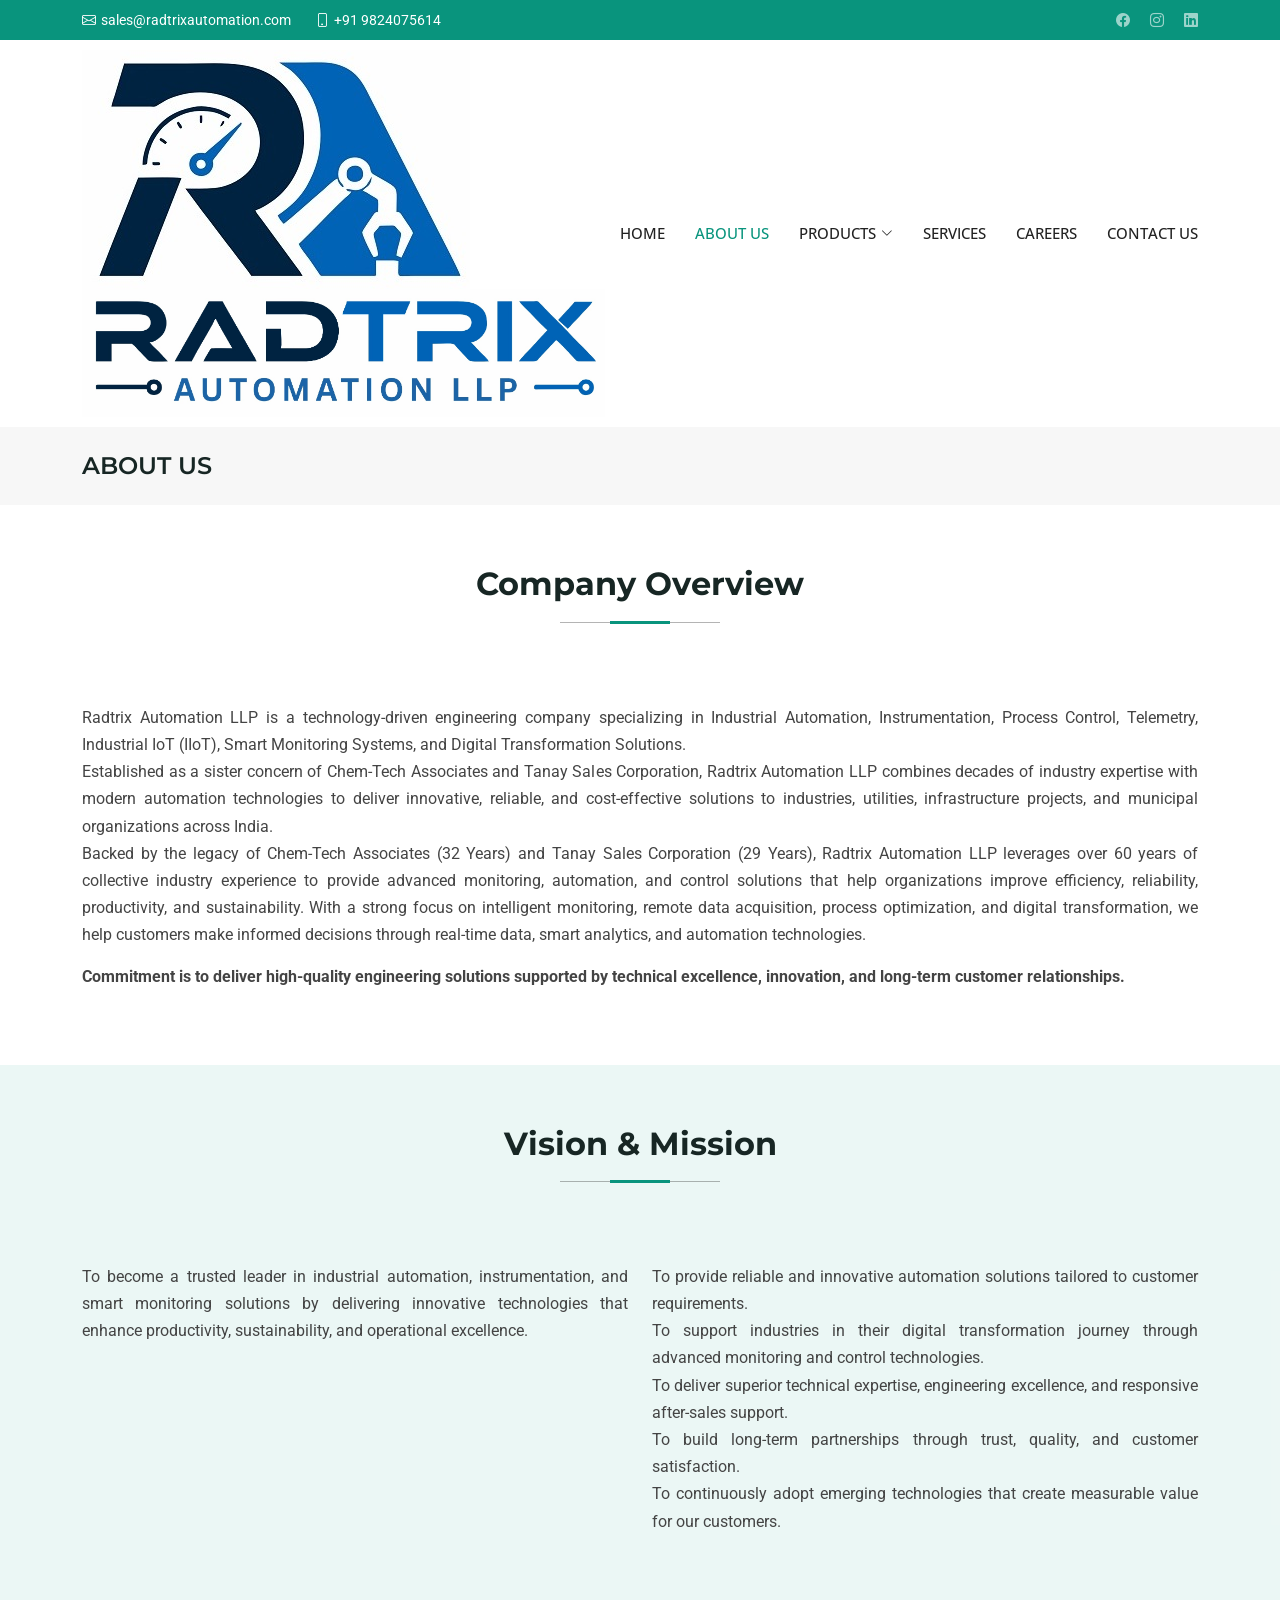
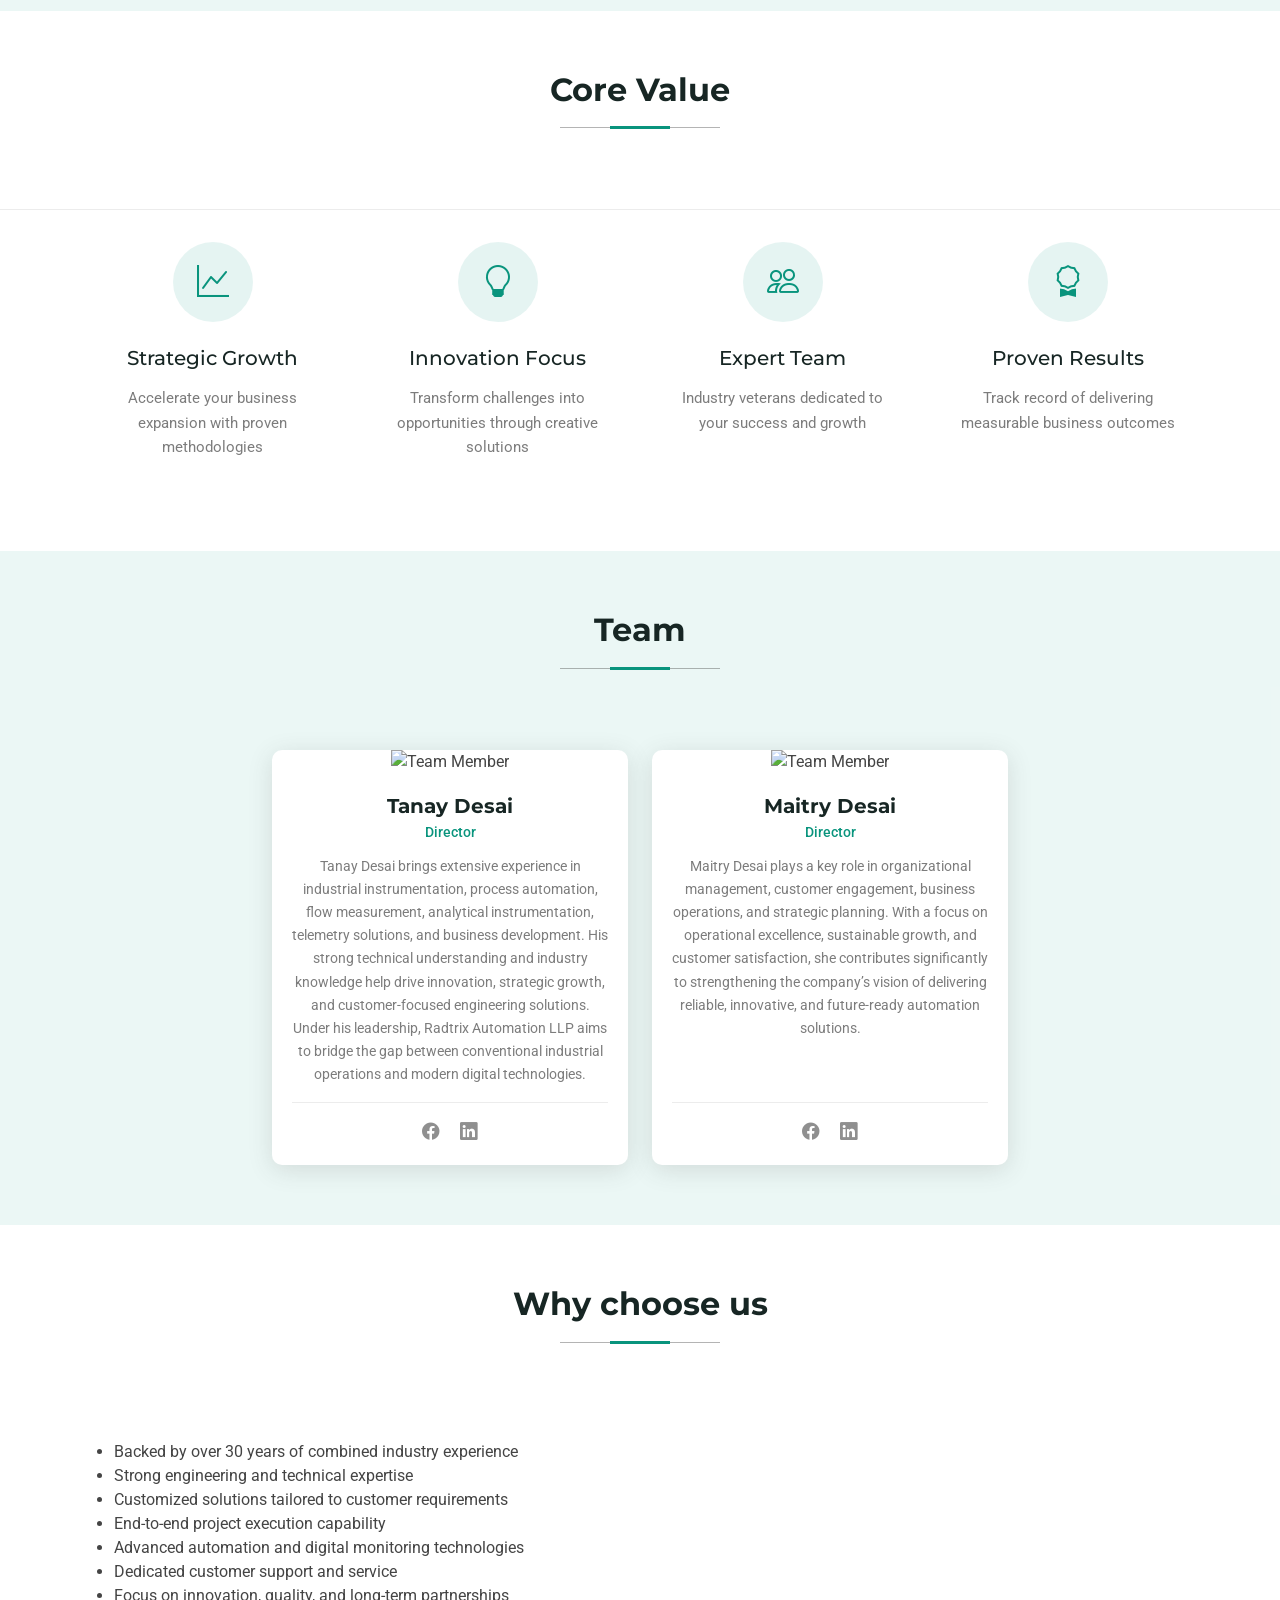
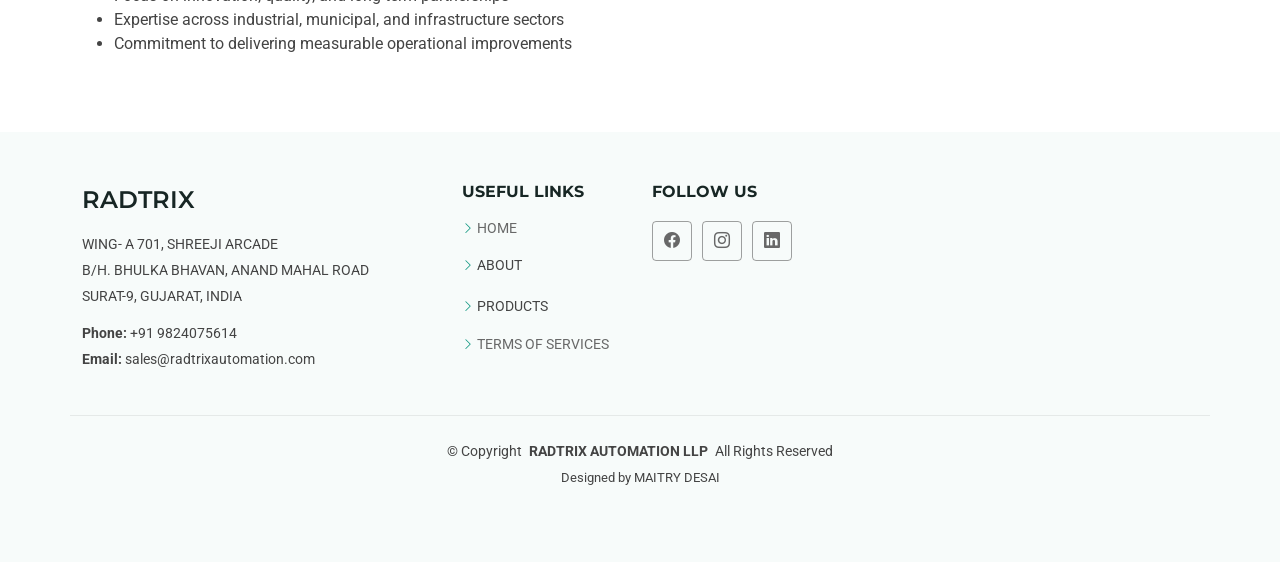
==== commit 78ec2d49: "Add files via upload" ====
--- a/about us.html
+++ b/about us.html
@@ -9,7 +9,7 @@
   <meta name="keywords" content="">
 
   <!-- Favicons -->
-  <link href="assets/img/logo.jpg" rel="icon">
+  <link href="assets/img/favicon.png" rel="icon">
   <link href="assets/img/apple-touch-icon.png" rel="apple-touch-icon">
 
   <!-- Fonts -->
@@ -43,7 +43,7 @@
     <div class="topbar d-flex align-items-center dark-background">
       <div class="container d-flex justify-content-center justify-content-md-between">
         <div class="contact-info d-flex align-items-center">
-          <i class="bi bi-envelope d-flex align-items-center"><a href="mailto:info@radtrixautomation.com">info@radtrixautomation.com</a></i>
+          <i class="bi bi-envelope d-flex align-items-center"><a href="mailto:sales@radtrixautomation.com">sales@radtrixautomation.com</a></i>
           <i class="bi bi-phone d-flex align-items-center ms-4"><span>+91 9824075614</span></i>
         </div>
         <div class="social-links d-none d-md-flex align-items-center">
@@ -60,104 +60,45 @@
       <div class="container position-relative d-flex align-items-center justify-content-between">
         <a href="index.html" class="logo d-flex align-items-center">
           <!-- Uncomment the line below if you also wish to use an image logo -->
-          <img src="assets/img/logo.jpg" alt="" width="100" height="200">
-           <img src="assets/img/logo1.jpg" alt="" width="300" height="300">
+        <div class="logo">
+           <img src="assets/img/logo.jpg" alt="" class="logo-main">
+           <img src="assets/img/logo1.jpg" alt="" class="logo-text">
+           </div>
           
         </a>
 
         <nav id="navmenu" class="navmenu">
           <ul>
             <li><a href="index.html" >HOME</a></li>
-            <li><a href="about us.html" class="active">ABOUT US</a></li>
-            
+            <li><a href= "about us.html" class="active">ABOUT US</a></li>
+           
             <li class="dropdown"><a href="#"><span>PRODUCTS</span> <i class="bi bi-chevron-down toggle-dropdown"></i></a>
               <ul>
                 <li class="dropdown"><a href="#"><span>FLOW</span> <i class="bi bi-chevron-down toggle-dropdown"></i></a>
                   <ul>
-                    <li><a href="#">Electromagnetic Flow Meter</a></li>
-                    <li><a href="#">2</a></li>
-                    <li><a href="#"> 3</a></li>
-                    <li><a href="#"> 4</a></li>
-                    <li><a href="#"> 5</a></li>
+                    <li><a href="Electroflow.html">Electromagnetic Flow Meter</a></li>
+                   
                   </ul>
                 </li>
-                  <li class="dropdown"><a href="#"><span>PRESSURE</span> <i class="bi bi-chevron-down toggle-dropdown"></i></a>
+                  
+                  <li class="dropdown"><a href="#"><span>TEMPRATURE AND HUMIDITY</span> <i class="bi bi-chevron-down toggle-dropdown"></i></a>
                   <ul>
-                    <li><a href="#"> 1</a></li>
-                    <li><a href="#">2</a></li>
-                    <li><a href="#"> 3</a></li>
-                    <li><a href="#"> 4</a></li>
-                    <li><a href="#"> 5</a></li>
+                    <li><a href="#">HYGROMETER</a></li>
                   </ul>
                   </li>
-                  <li class="dropdown"><a href="#"><span>TEMPRATURE</span> <i class="bi bi-chevron-down toggle-dropdown"></i></a>
+                 
+                   <li class="dropdown"><a href="#"><span>LEVEL</span> <i class="bi bi-chevron-down toggle-dropdown"></i></a>
                   <ul>
-                    <li><a href="#"> 1</a></li>
-                    <li><a href="#">2</a></li>
-                    <li><a href="#"> 3</a></li>
-                    <li><a href="#"> 4</a></li>
-                    <li><a href="#"> 5</a></li>
-                  </ul>
-                  </li>
-                  <li class="dropdown"><a href="#"><span>HUMIDITY</span> <i class="bi bi-chevron-down toggle-dropdown"></i></a>
-                  <ul>
-                    <li><a href="#"> 1</a></li>
-                    <li><a href="#">2</a></li>
-                    <li><a href="#"> 3</a></li>
-                    <li><a href="#"> 4</a></li>
-                    <li><a href="#"> 5</a></li>
-                  </ul>
-                  </li>
-                  <li class="dropdown"><a href="#"><span>AIR VELOCITY</span> <i class="bi bi-chevron-down toggle-dropdown"></i></a>
-                  <ul>
-                    <li><a href="#"> 1</a></li>
-                    <li><a href="#">2</a></li>
-                    <li><a href="#"> 3</a></li>
-                    <li><a href="#"> 4</a></li>
-                    <li><a href="#"> 5</a></li>
-                  </ul>
-                  </li>
-                   <li class="dropdown"><a href="#"><span>LEVEL</span> <i class="bi bi-chevron-down toggle-dropdown"></i></a>
-                     <ul>
                     <li><a href="#">VIBRATING LEVEL SWITCH</a></li>
-                    <li><a href="#">RF ADMITTANCE LEVEL SWITCH</a></li>
-                    <li><a href="#">ROTARY PADDLE SWITCH</a></li>
                     <li><a href="radar.html">RADAR LEVEL TRANSMITTER</a></li>
                     <li><a href="#">ULTRASONIC LEVEL TRANSMITTER</a></li>
-                  </ul>
-                  </li>
-                   <li class="dropdown"><a href="#"><span>WATER QUALITY INSTRUMENTS</span> <i class="bi bi-chevron-down toggle-dropdown"></i></a>
-                  <ul>
-                    <li><a href="#"> 1</a></li>
-                    <li><a href="#">2</a></li>
-                    <li><a href="#"> 3</a></li>
-                    <li><a href="#"> 4</a></li>
-                    <li><a href="#"> 5</a></li>
-                  </ul>
-                  </li>
-                    <li class="dropdown"><a href="#"><span>MOISTURE</span> <i class="bi bi-chevron-down toggle-dropdown"></i></a>
-                  <ul>
-                    <li><a href="#"> 1</a></li>
-                    <li><a href="#">2</a></li>
-                    <li><a href="#"> 3</a></li>
-                    <li><a href="#"> 4</a></li>
-                    <li><a href="#"> 5</a></li>
-                  </ul>
-                  </li>
-                    <li class="dropdown"><a href="#"><span>OTHERS</span> <i class="bi bi-chevron-down toggle-dropdown"></i></a>
-                  <ul>
-                    <li><a href="#"> 1</a></li>
-                    <li><a href="#">2</a></li>
-                    <li><a href="#"> 3</a></li>
-                    <li><a href="#"> 4</a></li>
-                    <li><a href="#"> 5</a></li>
                   </ul>
                   </li>
                
               </ul>
             </li>
-            <li><a href="services.html">SERVICES</a></li>
-             <li><a href="careers.html">CAREERS</a></li>
+             <li><a href="services.html">SERVICES</a></li>
+            <li><a href="careers.html">CAREERS</a></li>
             <li><a href="contact us.html">CONTACT US</a></li>
           </ul>
           <i class="mobile-nav-toggle d-xl-none bi bi-list"></i>
@@ -299,7 +240,7 @@
           <div class="col-lg-4 col-md-6" data-aos="fade-up" data-aos-delay="100">
             <div class="member-card">
               <div class="member-image-wrapper">
-                <img src="assets/img/person/person-m-2.webp" class="img-fluid" alt="Team Member">
+                <img src="assets/img/person/tanay.jpeg" class="img-fluid" alt="Team Member">
               </div>
              <div class="member-content">
                 <h4 class="member-name">Tanay Desai</h4>
@@ -317,7 +258,7 @@
           <div class="col-lg-4 col-md-6" data-aos="fade-up" data-aos-delay="200">
             <div class="member-card">
               <div class="member-image-wrapper">
-                <img src="assets/img/person/person-f-1.webp" class="img-fluid" alt="Team Member">
+                <img src="assets/img/person/maitry.jpeg" class="img-fluid" alt="Team Member">
               </div>
               <div class="member-content">
                 <h4 class="member-name">Maitry Desai</h4>
@@ -335,28 +276,42 @@
       </div>
     </section><!-- /Team Section -->
 
+    <!--why choose us section-->
+     <section >
+      <!--why choose us  Section Title -->
+      <div class="container section-title" data-aos="fade-up">
+        <h2>Why choose us</h2> 
+      </div> 
+      <!-- End Section Title -->
+      <div class="container" data-aos="fade-up" data-aos-delay="100" >
+        <div class="row align-items-stretch">
+          <div class="col-lg-12 order-lg-1 order-2" data-aos="fade-right" data-aos-delay="200">
+            <div class="contact-form-container">
+              <div class="form-intro">
+               <p style="text-align: justify; line-height: 1.7;">
+                <ul>
+                  <li>Backed by over 30 years of combined industry experience  </li>
+                  <li>Strong engineering and technical expertise</li>
+                  <li>Customized solutions tailored to customer requirements</li>
+                  <li>End-to-end project execution capability</li>
+                  <li>Advanced automation and digital monitoring technologies</li>
+                  <li>Dedicated customer support and service</li>
+                  <li>Focus on innovation, quality, and long-term partnerships</li>
+                  <li>Expertise across industrial, municipal, and infrastructure sectors</li>
+                  <li>Commitment to delivering measurable operational improvements</li>        
+                </ul>
+              </div>
+            </div>
+          </div>
+        </div>
+      </div> <!--company overview end-->
+    </section>
+
     
 
   </main>
 
   <footer id="footer" class="footer light-background">
-
-    <!-- <div class="footer-newsletter">
-      <div class="container">
-        <div class="row justify-content-center text-center">
-          <div class="col-lg-6">
-            <h4>Join Our Newsletter</h4>
-            <p>Subscribe to our newsletter and receive the latest news about our products and services!</p>
-            <form action="forms/newsletter.php" method="post" class="php-email-form">
-              <div class="newsletter-form"><input type="email" name="email"><input type="submit" value="Subscribe"></div>
-              <div class="loading">Loading</div>
-              <div class="error-message"></div>
-              <div class="sent-message">Your subscription request has been sent. Thank you!</div>
-            </form>
-          </div>
-        </div>
-      </div>
-    </div> -->
 
     <div class="container footer-top">
       <div class="row gy-4">
@@ -369,7 +324,7 @@
             <p style="text-transform: uppercase;">B/h. Bhulka Bhavan, Anand mahal Road</p>
             <p style="text-transform: uppercase;">Surat-9, Gujarat, India</p>
             <p class="mt-3"><strong>Phone:</strong> <span>+91 9824075614</span></p>
-            <p><strong>Email:</strong> <span>info@radtrixautomation.com</span></p>
+            <p><strong>Email:</strong> <span>sales@radtrixautomation.com</span></p>
           </div>
         </div>
 
@@ -383,15 +338,7 @@
           </ul>
         </div>
 
-        <!-- <div class="col-lg-2 col-md-3 footer-links">
-          <h4>Our Services</h4>
-          <ul>
-            <li><i class="bi bi-chevron-right"></i> <a href="#">Web Design</a></li>
-            <li><i class="bi bi-chevron-right"></i> <a href="#">Web Development</a></li>
-            <li><i class="bi bi-chevron-right"></i> <a href="#">Product Management</a></li>
-            <li><i class="bi bi-chevron-right"></i> <a href="#">Marketing</a></li>
-          </ul>
-        </div> -->
+  
 
         <div class="col-lg-4 col-md-12">
           <h4 style="text-transform: uppercase;">Follow Us</h4>
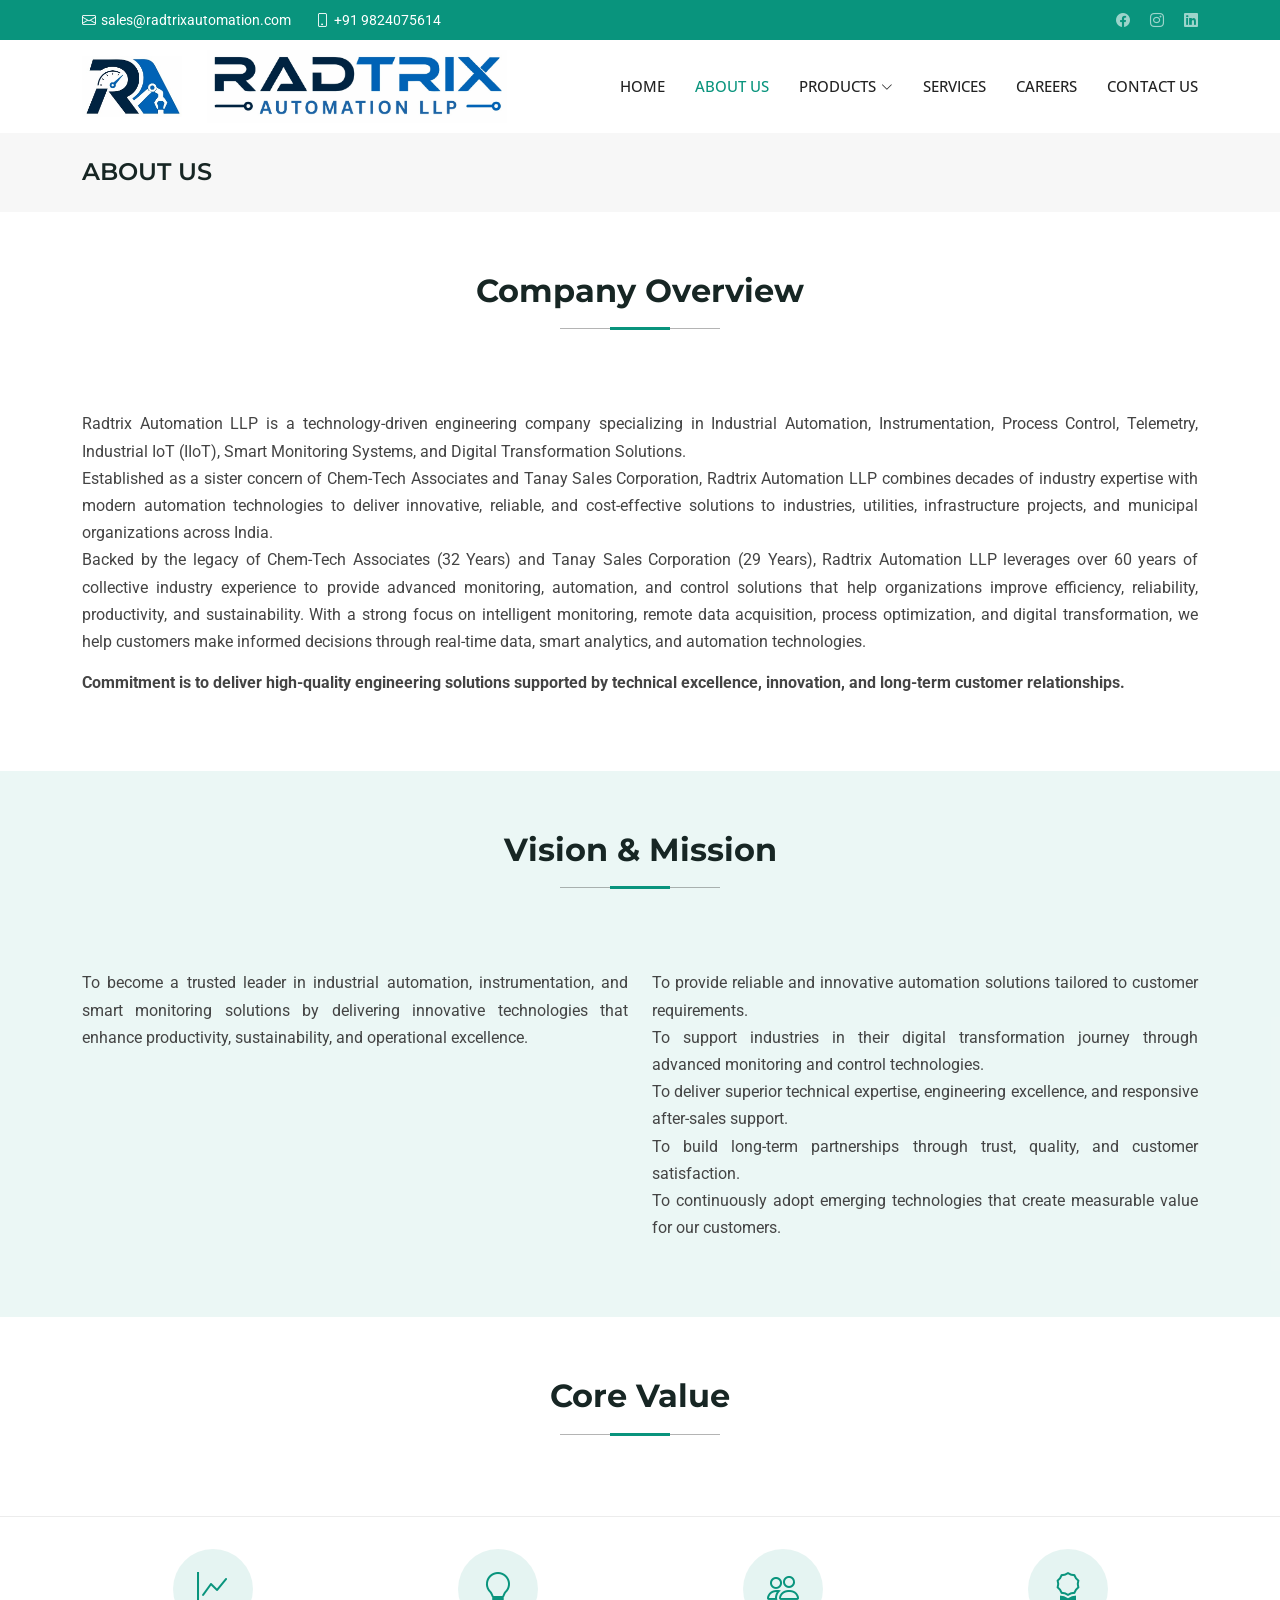
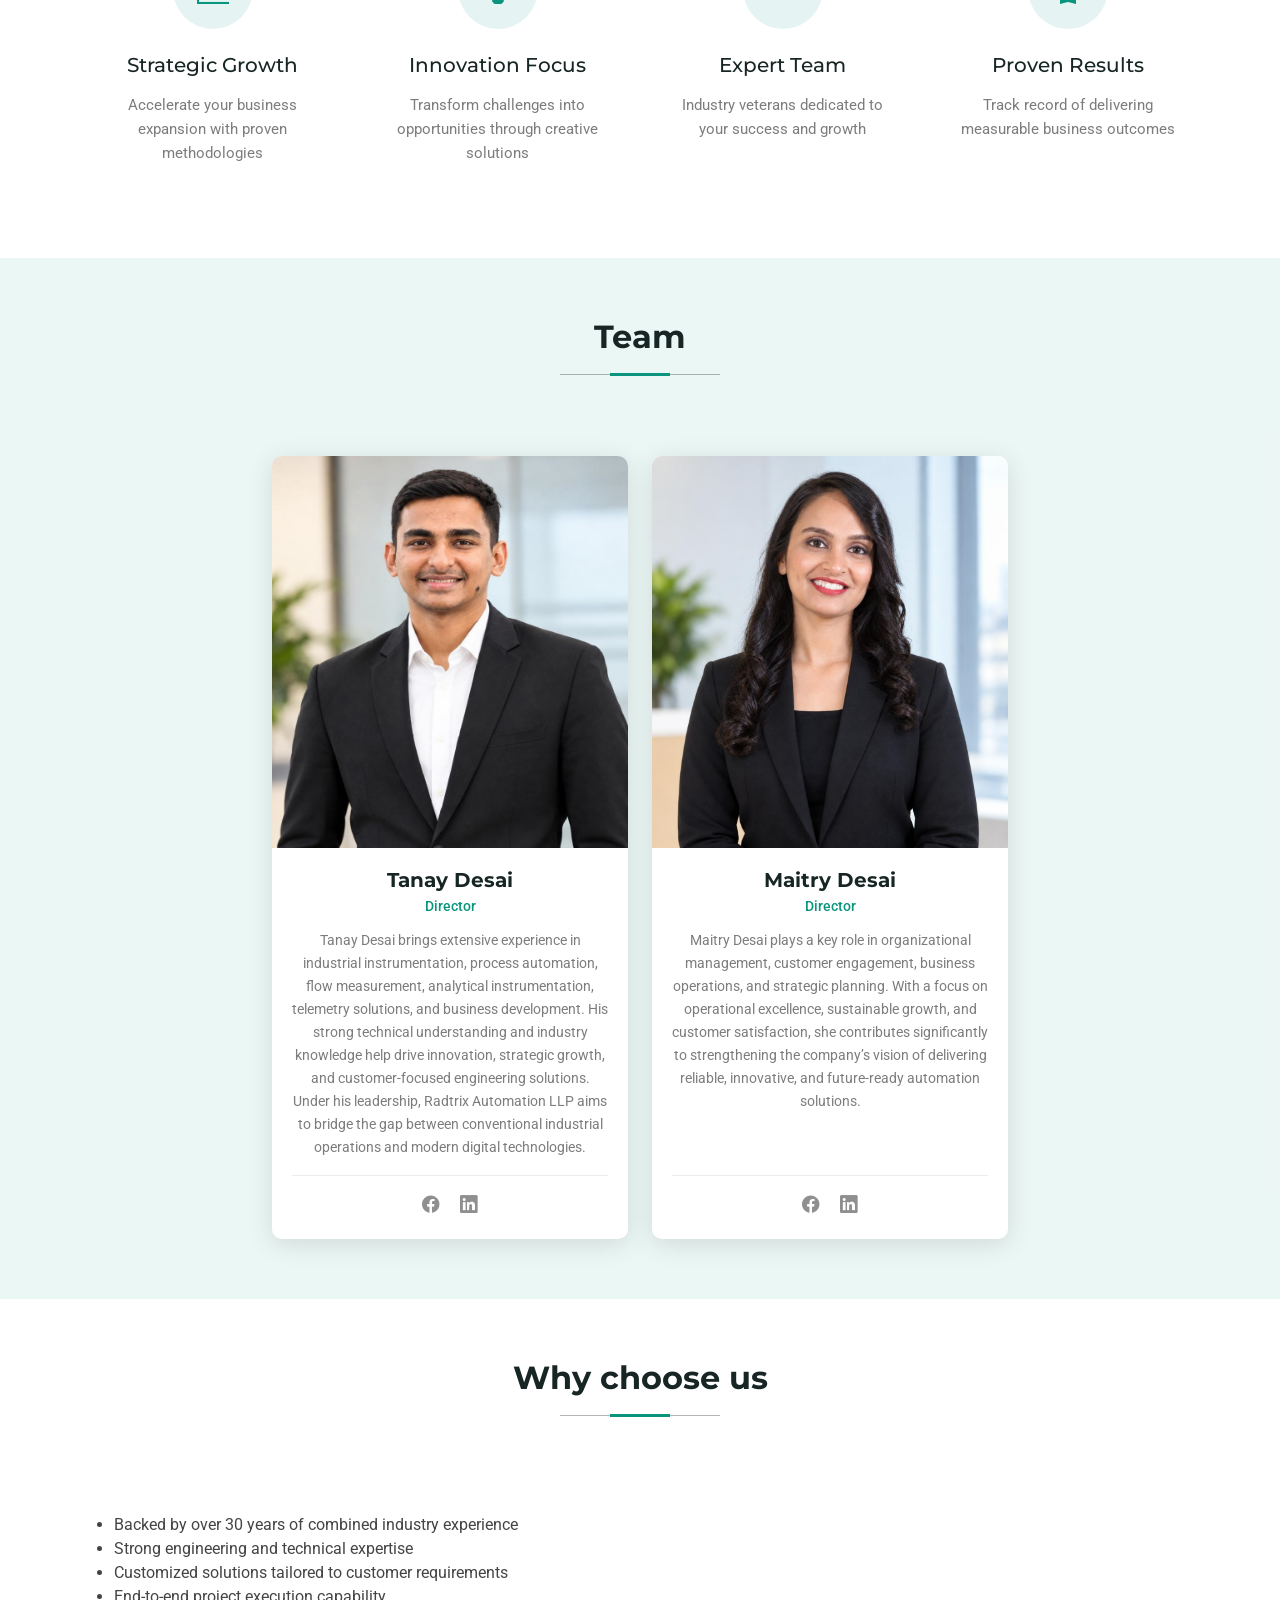
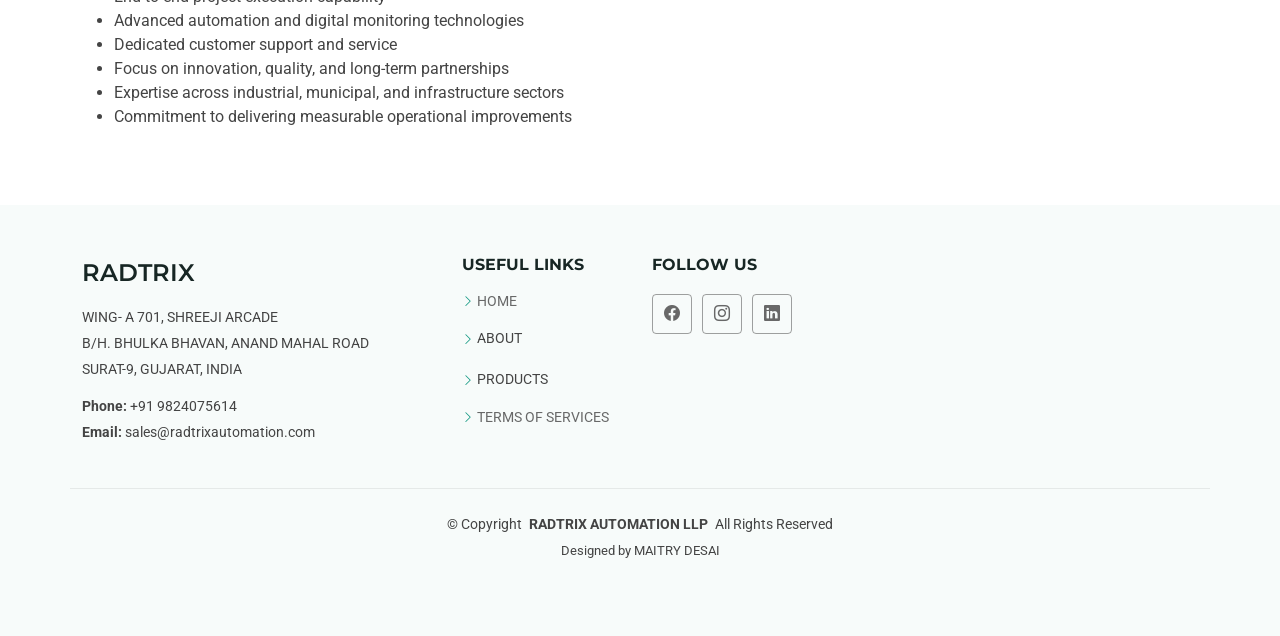
==== commit 7030fc3c: "Update about us.html" ====
--- a/about us.html
+++ b/about us.html
@@ -76,7 +76,7 @@
               <ul>
                 <li class="dropdown"><a href="#"><span>FLOW</span> <i class="bi bi-chevron-down toggle-dropdown"></i></a>
                   <ul>
-                    <li><a href="Electroflow.html">Electromagnetic Flow Meter</a></li>
+                    <li><a href="Electroflow.html">ELECTROMAGNETIC FLOW MATER</a></li>
                    
                   </ul>
                 </li>
@@ -392,4 +392,4 @@
 
 </body>
 
-</html>+</html>
--- a/assets/css/main.css
+++ b/assets/css/main.css
@@ -208,24 +208,31 @@
   line-height: 1;
 }
 
+.header .logo {
+    display: flex;
+    align-items: center;
+    gap: 10px;
+    max-width: 100%;
+}
+
 .header .logo img {
-  margin-right: 15px;
-  border: none;
-  border-radius: 0;
-  box-shadow: none;
-  height: auto;
-  max-width: 100%;
-}
-
-.header .logo1 img {
-  margin-right: 15px;
-  border: none;
-  border-radius: 0;
-  box-shadow: none;
-  height: auto;
-  max-width: 100%;
-  margin-top: auto;
-}
+    margin-right: 15px;
+    border: none;
+    border-radius: 0;
+    box-shadow: none;
+    height: auto;
+    max-width: 100%;
+}
+
+.logo-main {
+    width: 100px;
+}
+
+.logo-text {
+    width: 300px;
+}
+
+
 
 .header .logo h1 {
   font-size: 30px;
@@ -4882,3 +4889,37 @@
 /*--------------------------------------------------------------
 # Starter Section Section
 --------------------------------------------------------------*/
+@media (max-width: 768px) {
+    .header .logo {
+        gap: 5px;
+    }
+
+    .logo-main {
+        width: 60px;
+    }
+
+    .logo-text {
+        width: 180px;
+    }
+}
+.electroimg {
+    max-height: 100%;
+    max-width: 100%;
+    width: auto;
+    height: auto;
+    
+}
+.electrocontainer{
+  display: flex;
+  justify-content: center;
+}
+.product-column {
+    height: 900px;
+}
+.loading,
+.error-message,
+.sent-message {
+    display: none;
+    margin-bottom: 15px;
+}
+
